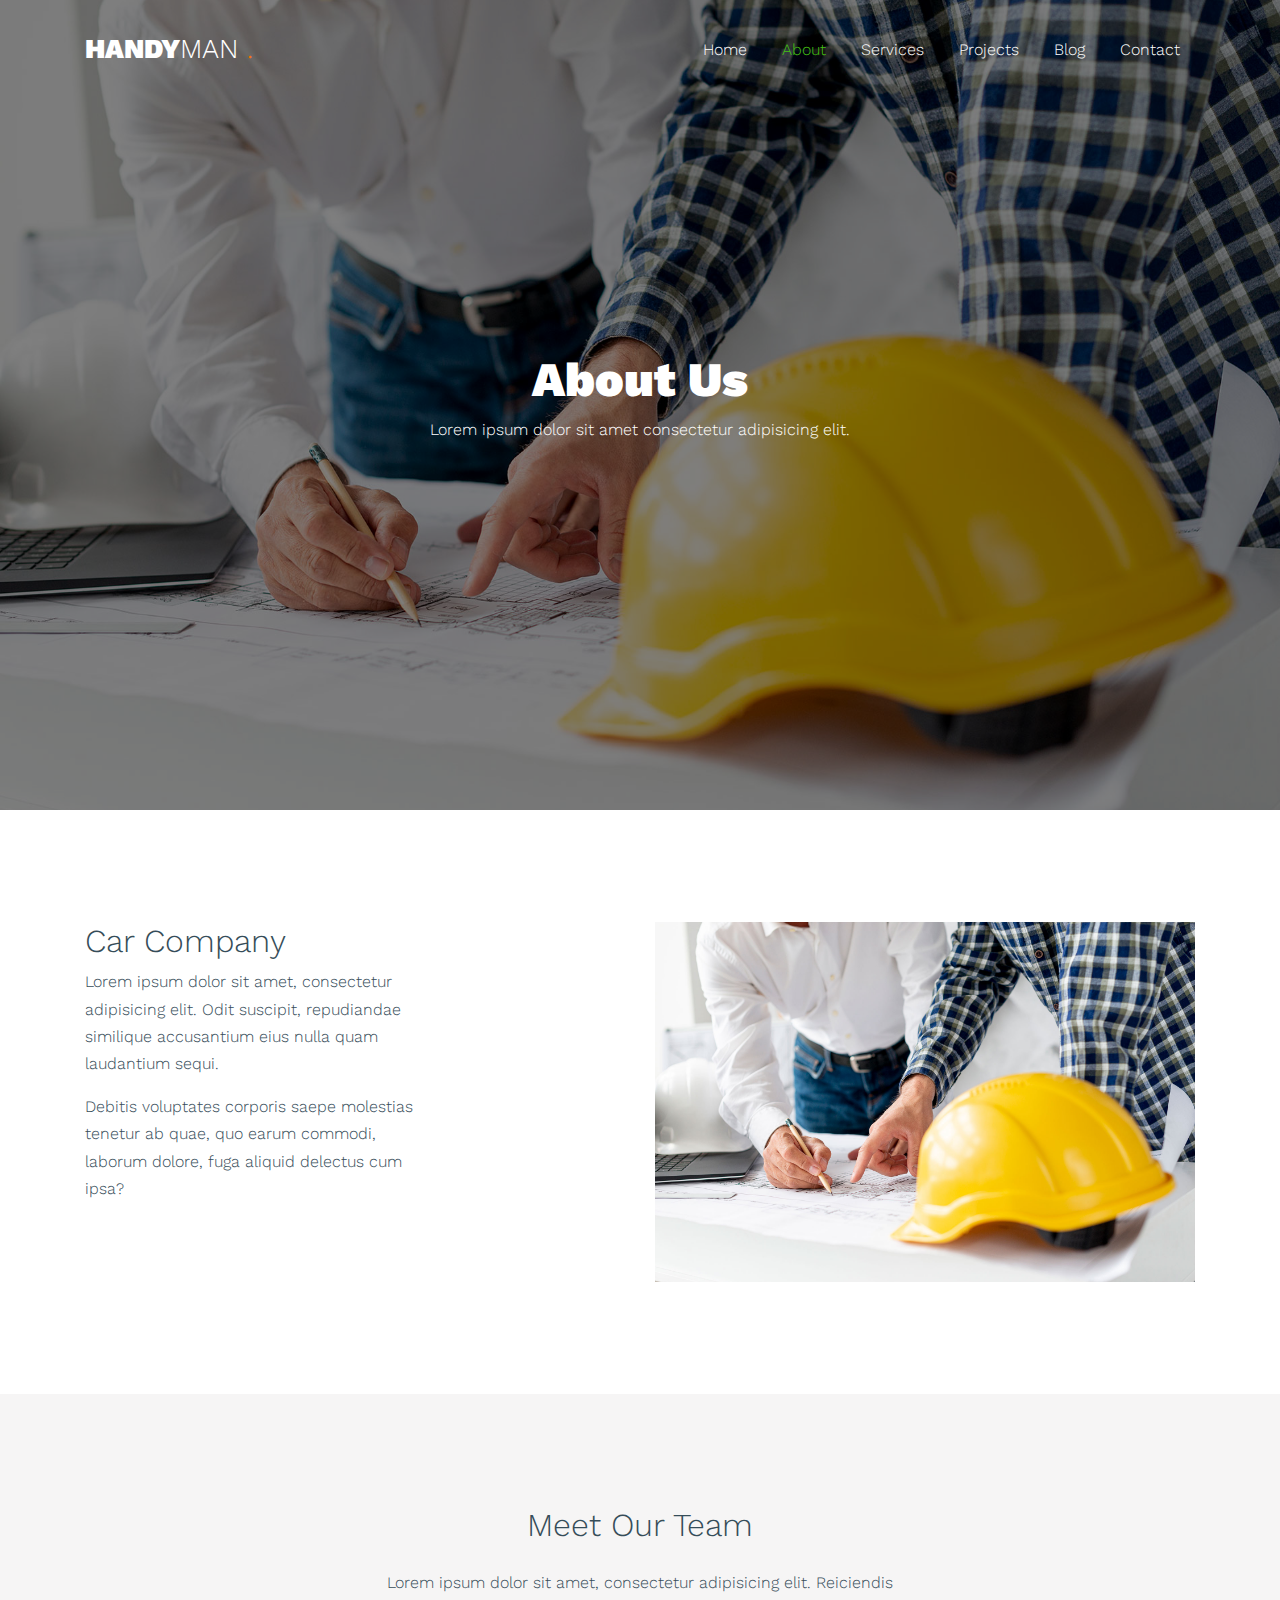
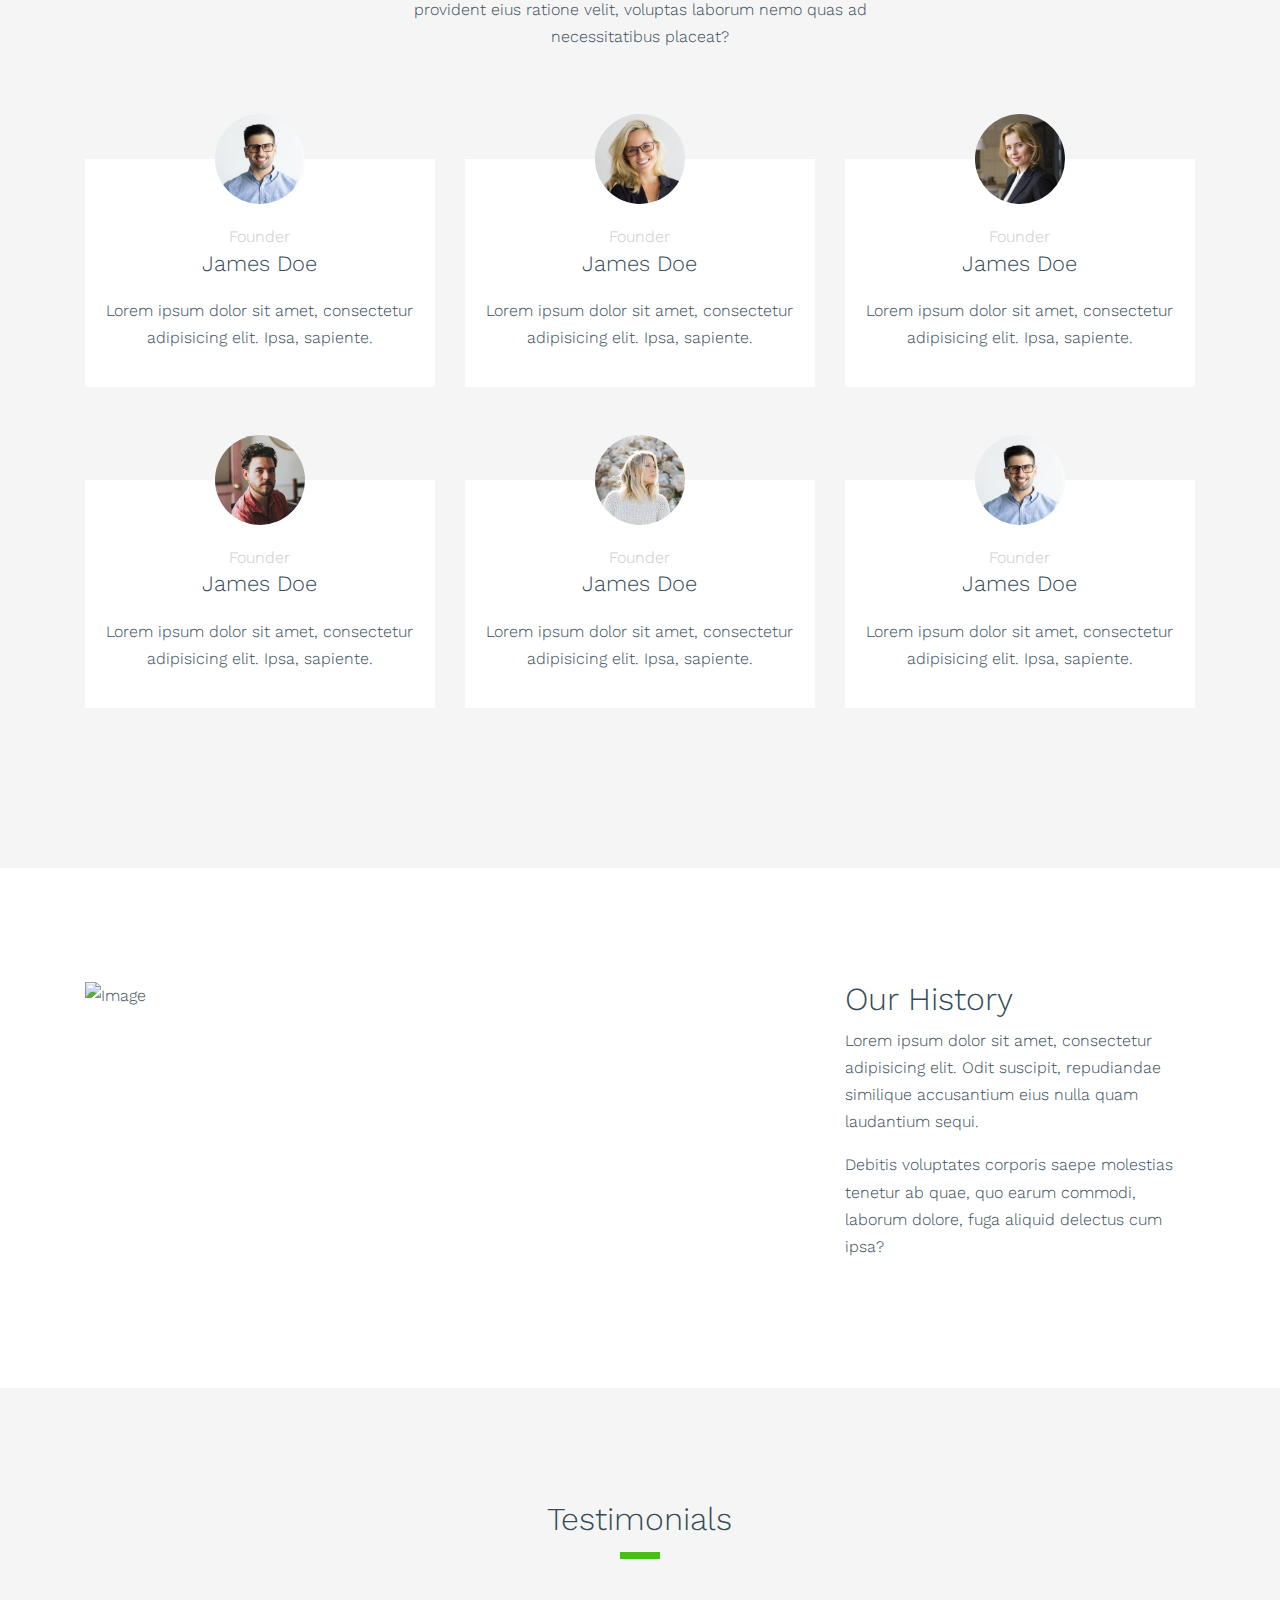
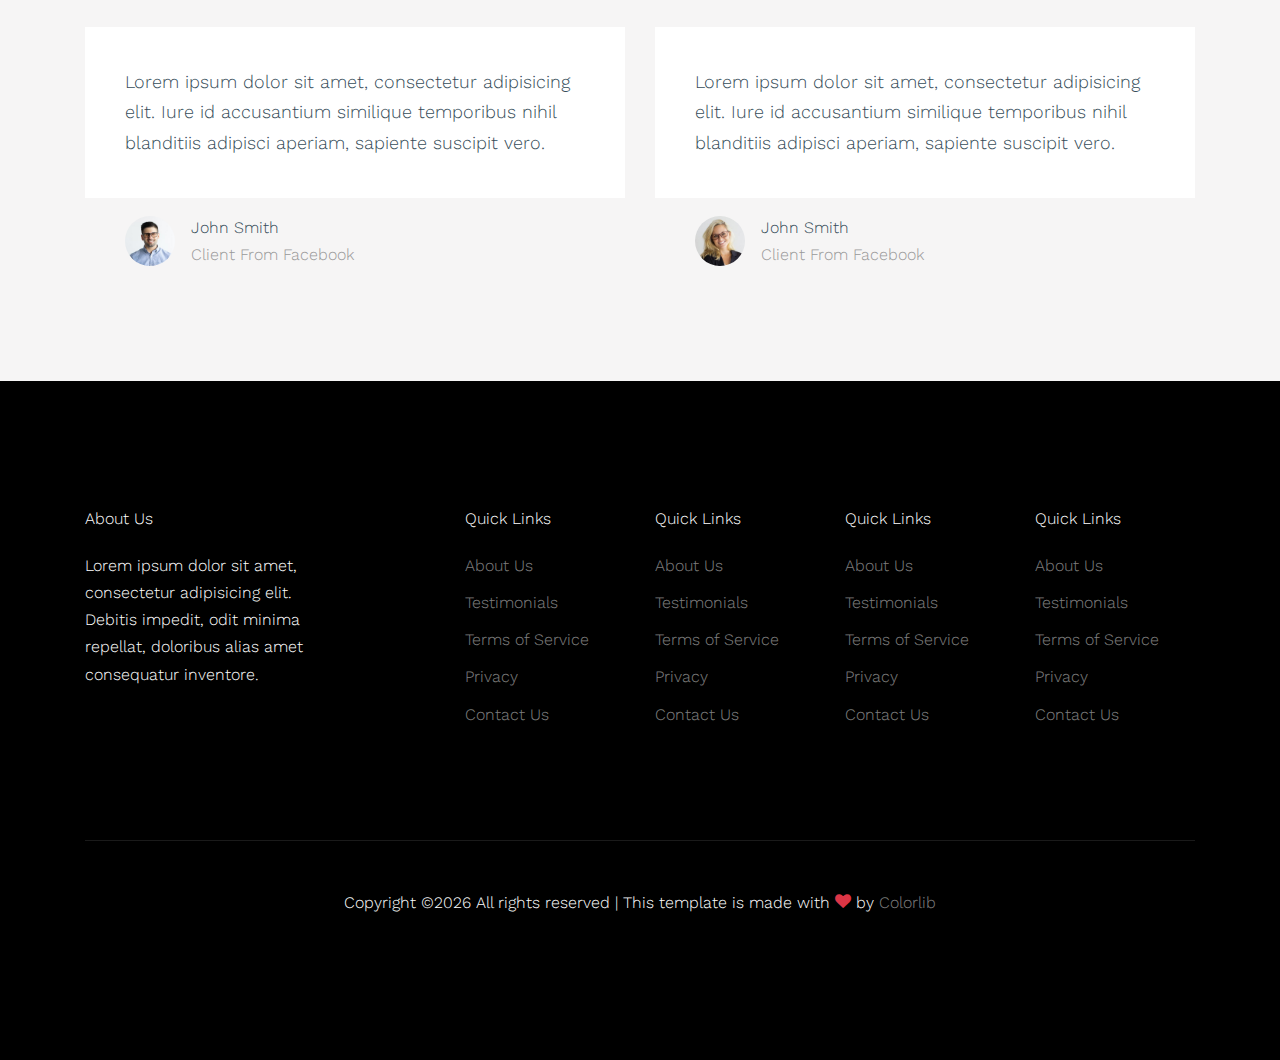
==== about.html @ 59375cd9 "website" ====
<!doctype html>
<html lang="en">

  <head>
    <title>Handyman &mdash; Free Website Template by Colorlib</title>
    <meta charset="utf-8">
    <meta name="viewport" content="width=device-width, initial-scale=1, shrink-to-fit=no">

    <link href="https://fonts.googleapis.com/css?family=Work+Sans:400,500,700&display=swap" rel="stylesheet">

    <link rel="stylesheet" href="fonts/icomoon/style.css">

    <link rel="stylesheet" href="css/bootstrap.min.css">
    <link rel="stylesheet" href="css/bootstrap-datepicker.css">
    <link rel="stylesheet" href="css/jquery.fancybox.min.css">
    <link rel="stylesheet" href="css/owl.carousel.min.css">
    <link rel="stylesheet" href="css/owl.theme.default.min.css">
    <link rel="stylesheet" href="fonts/flaticon/font/flaticon.css">
    <link rel="stylesheet" href="css/aos.css">

    <!-- MAIN CSS -->
    <link rel="stylesheet" href="css/style.css">

  </head>

  <body data-spy="scroll" data-target=".site-navbar-target" data-offset="300">

    
    <div class="site-wrap" id="home-section">

      <div class="site-mobile-menu site-navbar-target">
        <div class="site-mobile-menu-header">
          <div class="site-mobile-menu-close mt-3">
            <span class="icon-close2 js-menu-toggle"></span>
          </div>
        </div>
        <div class="site-mobile-menu-body"></div>
      </div>



      <header class="site-navbar site-navbar-target" role="banner">

        <div class="container">
          <div class="row align-items-center position-relative">

            <div class="col-3 ">
              <div class="site-logo">
                <a href="index.html"><strong>Handy</strong>man <span class="text-primary">.</span> </a>
              </div>
            </div>

            <div class="col-9  text-right">
              

              <span class="d-inline-block d-lg-none"><a href="#" class="text-white site-menu-toggle js-menu-toggle py-5 text-white"><span class="icon-menu h3 text-white"></span></a></span>

              

              <nav class="site-navigation text-right ml-auto d-none d-lg-block" role="navigation">
                <ul class="site-menu main-menu js-clone-nav ml-auto ">
                  <li><a href="index.html" class="nav-link">Home</a></li>
                  <li class="active"><a href="about.html" class="nav-link">About</a></li>
                  <li><a href="services.html" class="nav-link">Services</a></li>
                  <li><a href="projects.html" class="nav-link">Projects</a></li>
                  <li><a href="blog.html" class="nav-link">Blog</a></li>
                  <li><a href="contact.html" class="nav-link">Contact</a></li>

                </ul>
              </nav>
            </div>

            
          </div>
        </div>

      </header>


      <div class="ftco-blocks-cover-1">
      <div class="ftco-cover-1 overlay innerpage" style="background-image: url('images/hero_2.jpg')">
        <div class="container">
          <div class="row align-items-center justify-content-center">
            <div class="col-lg-6 text-center">
              <h1>About Us</h1>
              <p>Lorem ipsum dolor sit amet consectetur adipisicing elit.</p>
            </div>
          </div>
        </div>
      </div>
    </div>

    
    
    <div class="site-section">
      <div class="container">
        <div class="row">
          <div class="col-lg-6 mb-5 mb-lg-0 order-lg-2">
            <img src="images/hero_2.jpg" alt="Image" class="img-fluid">
          </div>
          <div class="col-lg-4 mr-auto">
            <h2>Car Company</h2>
            <p>Lorem ipsum dolor sit amet, consectetur adipisicing elit. Odit suscipit, repudiandae similique accusantium eius nulla quam laudantium sequi.</p>
            <p>Debitis voluptates corporis saepe molestias tenetur ab quae, quo earum commodi, laborum dolore, fuga aliquid delectus cum ipsa?</p>
          </div>
        </div>
      </div>
    </div>

    <div class="site-section bg-light">
      <div class="container">
        <div class="row justify-content-center text-center mb-5 section-2-title">
          <div class="col-md-6">
            <h2 class="mb-4">Meet Our Team</h2>
            <p>Lorem ipsum dolor sit amet, consectetur adipisicing elit. Reiciendis provident eius ratione velit, voluptas laborum nemo quas ad necessitatibus placeat?</p>
          </div>
        </div>
        <div class="row align-items-stretch">

          <div class="col-lg-4 col-md-6 mb-5">
            <div class="post-entry-1 h-100 person-1">
              
                <img src="images/person_1.jpg" alt="Image"
                 class="img-fluid">
            
              <div class="post-entry-1-contents">
                <span class="meta">Founder</span>
                <h2>James Doe</h2>
                <p>Lorem ipsum dolor sit amet, consectetur adipisicing elit. Ipsa, sapiente.</p>
              </div>
            </div>
          </div>
          <div class="col-lg-4 col-md-6 mb-5">
            <div class="post-entry-1 h-100 person-1">
              
                <img src="images/person_2.jpg" alt="Image"
                 class="img-fluid">
            
              <div class="post-entry-1-contents">
                <span class="meta">Founder</span>
                <h2>James Doe</h2>
                <p>Lorem ipsum dolor sit amet, consectetur adipisicing elit. Ipsa, sapiente.</p>
              </div>
            </div>
          </div>

          <div class="col-lg-4 col-md-6 mb-5">
            <div class="post-entry-1 h-100 person-1">
              
                <img src="images/person_3.jpg" alt="Image"
                 class="img-fluid">
            
              <div class="post-entry-1-contents">
                <span class="meta">Founder</span>
                <h2>James Doe</h2>
                <p>Lorem ipsum dolor sit amet, consectetur adipisicing elit. Ipsa, sapiente.</p>
              </div>
            </div>
          </div>

          <div class="col-lg-4 col-md-6 mb-5">
            <div class="post-entry-1 h-100 person-1">
              
                <img src="images/person_4.jpg" alt="Image"
                 class="img-fluid">
            
              <div class="post-entry-1-contents">
                <span class="meta">Founder</span>
                <h2>James Doe</h2>
                <p>Lorem ipsum dolor sit amet, consectetur adipisicing elit. Ipsa, sapiente.</p>
              </div>
            </div>
          </div>

          <div class="col-lg-4 col-md-6 mb-5">
            <div class="post-entry-1 h-100 person-1">
              
                <img src="images/person_5.jpg" alt="Image"
                 class="img-fluid">
            
              <div class="post-entry-1-contents">
                <span class="meta">Founder</span>
                <h2>James Doe</h2>
                <p>Lorem ipsum dolor sit amet, consectetur adipisicing elit. Ipsa, sapiente.</p>
              </div>
            </div>
          </div>

          <div class="col-lg-4 col-md-6 mb-5">
            <div class="post-entry-1 h-100 person-1">
              
                <img src="images/person_1.jpg" alt="Image"
                 class="img-fluid">
            
              <div class="post-entry-1-contents">
                <span class="meta">Founder</span>
                <h2>James Doe</h2>
                <p>Lorem ipsum dolor sit amet, consectetur adipisicing elit. Ipsa, sapiente.</p>
              </div>
            </div>
          </div>


        </div>
      </div>
    </div>

    <div class="site-section">
      <div class="container">
        <div class="row">
          <div class="col-lg-6 mb-5 mb-lg-0">
            <img src="images/hero_1.jpg" alt="Image" class="img-fluid">
          </div>
          <div class="col-lg-4 ml-auto">
            <h2>Our History</h2>
            <p>Lorem ipsum dolor sit amet, consectetur adipisicing elit. Odit suscipit, repudiandae similique accusantium eius nulla quam laudantium sequi.</p>
            <p>Debitis voluptates corporis saepe molestias tenetur ab quae, quo earum commodi, laborum dolore, fuga aliquid delectus cum ipsa?</p>
          </div>
        </div>
      </div>
    </div>

    
    <div class="site-section bg-light">
      <div class="container">
        <div class="row mb-5">
          <div class="col-md-4 mx-auto">
            <h2 class="line-bottom text-center">Testimonials</h2>
          </div>
        </div>
        <div class="row">
          <div class="col-lg-6">
            <div class="testimonial-3">
              <blockquote>Lorem ipsum dolor sit amet, consectetur adipisicing elit. Iure id accusantium similique temporibus nihil blanditiis adipisci aperiam, sapiente suscipit vero.</blockquote>
              <div class="vcard d-flex align-items-center">
                <div class="img-wrap mr-3">
                  <img src="images/person_1.jpg" alt="Image" class="img-fluid">
                </div>
                <div>
                  <span class="d-block">John Smith</span>
                  <span class="position">Client From Facebook</span>
                </div>
              </div>
            </div>
          </div>
          <div class="col-lg-6">
            <div class="testimonial-3">
              <blockquote>Lorem ipsum dolor sit amet, consectetur adipisicing elit. Iure id accusantium similique temporibus nihil blanditiis adipisci aperiam, sapiente suscipit vero.</blockquote>
              <div class="vcard d-flex align-items-center">
                <div class="img-wrap mr-3">
                  <img src="images/person_2.jpg" alt="Image" class="img-fluid">
                </div>
                <div>
                  <span class="d-block">John Smith</span>
                  <span class="position">Client From Facebook</span>
                </div>
              </div>
            </div>
          </div>
        </div>
      </div>
    </div>

    

    <footer class="site-footer">
      <div class="container">
        <div class="row">
          <div class="col-lg-3">
            <h2 class="footer-heading mb-4">About Us</h2>
                <p>Lorem ipsum dolor sit amet, consectetur adipisicing elit. Debitis impedit, odit minima repellat, doloribus alias amet consequatur inventore.</p>
          </div>
          <div class="col-lg-8 ml-auto">
            <div class="row">
              <div class="col-lg-3">
                <h2 class="footer-heading mb-4">Quick Links</h2>
                <ul class="list-unstyled">
                  <li><a href="#">About Us</a></li>
                  <li><a href="#">Testimonials</a></li>
                  <li><a href="#">Terms of Service</a></li>
                  <li><a href="#">Privacy</a></li>
                  <li><a href="#">Contact Us</a></li>
                </ul>
              </div>
              <div class="col-lg-3">
                <h2 class="footer-heading mb-4">Quick Links</h2>
                <ul class="list-unstyled">
                  <li><a href="#">About Us</a></li>
                  <li><a href="#">Testimonials</a></li>
                  <li><a href="#">Terms of Service</a></li>
                  <li><a href="#">Privacy</a></li>
                  <li><a href="#">Contact Us</a></li>
                </ul>
              </div>
              <div class="col-lg-3">
                <h2 class="footer-heading mb-4">Quick Links</h2>
                <ul class="list-unstyled">
                  <li><a href="#">About Us</a></li>
                  <li><a href="#">Testimonials</a></li>
                  <li><a href="#">Terms of Service</a></li>
                  <li><a href="#">Privacy</a></li>
                  <li><a href="#">Contact Us</a></li>
                </ul>
              </div>
              <div class="col-lg-3">
                <h2 class="footer-heading mb-4">Quick Links</h2>
                <ul class="list-unstyled">
                  <li><a href="#">About Us</a></li>
                  <li><a href="#">Testimonials</a></li>
                  <li><a href="#">Terms of Service</a></li>
                  <li><a href="#">Privacy</a></li>
                  <li><a href="#">Contact Us</a></li>
                </ul>
              </div>
            </div>
          </div>
        </div>
        <div class="row pt-5 mt-5 text-center">
          <div class="col-md-12">
            <div class="border-top pt-5">
              <p>
            <!-- Link back to Colorlib can't be removed. Template is licensed under CC BY 3.0. -->
            Copyright &copy;<script>document.write(new Date().getFullYear());</script> All rights reserved | This template is made with <i class="icon-heart text-danger" aria-hidden="true"></i> by <a href="https://colorlib.com" target="_blank" >Colorlib</a>
            <!-- Link back to Colorlib can't be removed. Template is licensed under CC BY 3.0. -->
            </p>
            </div>
          </div>

        </div>
      </div>
    </footer>

    </div>

    <script src="js/jquery-3.3.1.min.js"></script>
    <script src="js/popper.min.js"></script>
    <script src="js/bootstrap.min.js"></script>
    <script src="js/owl.carousel.min.js"></script>
    <script src="js/jquery.sticky.js"></script>
    <script src="js/jquery.waypoints.min.js"></script>
    <script src="js/jquery.animateNumber.min.js"></script>
    <script src="js/jquery.fancybox.min.js"></script>
    <script src="js/jquery.easing.1.3.js"></script>
    <script src="js/bootstrap-datepicker.min.js"></script>
    <script src="js/aos.js"></script>

    <script src="js/main.js"></script>

  </body>

</html>
---- fonts/icomoon/style.css ----
@font-face {
  font-family: 'icomoon';
  src:  url('fonts/icomoon.eot?10si43');
  src:  url('fonts/icomoon.eot?10si43#iefix') format('embedded-opentype'),
    url('fonts/icomoon.ttf?10si43') format('truetype'),
    url('fonts/icomoon.woff?10si43') format('woff'),
    url('fonts/icomoon.svg?10si43#icomoon') format('svg');
  font-weight: normal;
  font-style: normal;
}

[class^="icon-"], [class*=" icon-"] {
  /* use !important to prevent issues with browser extensions that change fonts */
  font-family: 'icomoon' !important;
  speak: none;
  font-style: normal;
  font-weight: normal;
  font-variant: normal;
  text-transform: none;
  line-height: 1;

  /* Better Font Rendering =========== */
  -webkit-font-smoothing: antialiased;
  -moz-osx-font-smoothing: grayscale;
}

.icon-asterisk:before {
  content: "\f069";
}
.icon-plus:before {
  content: "\f067";
}
.icon-question:before {
  content: "\f128";
}
.icon-minus:before {
  content: "\f068";
}
.icon-glass:before {
  content: "\f000";
}
.icon-music:before {
  content: "\f001";
}
.icon-search:before {
  content: "\f002";
}
.icon-envelope-o:before {
  content: "\f003";
}
.icon-heart:before {
  content: "\f004";
}
.icon-star:before {
  content: "\f005";
}
.icon-star-o:before {
  content: "\f006";
}
.icon-user:before {
  content: "\f007";
}
.icon-film:before {
  content: "\f008";
}
.icon-th-large:before {
  content: "\f009";
}
.icon-th:before {
  content: "\f00a";
}
.icon-th-list:before {
  content: "\f00b";
}
.icon-check:before {
  content: "\f00c";
}
.icon-close:before {
  content: "\f00d";
}
.icon-remove:before {
  content: "\f00d";
}
.icon-times:before {
  content: "\f00d";
}
.icon-search-plus:before {
  content: "\f00e";
}
.icon-search-minus:before {
  content: "\f010";
}
.icon-power-off:before {
  content: "\f011";
}
.icon-signal:before {
  content: "\f012";
}
.icon-cog:before {
  content: "\f013";
}
.icon-gear:before {
  content: "\f013";
}
.icon-trash-o:before {
  content: "\f014";
}
.icon-home:before {
  content: "\f015";
}
.icon-file-o:before {
  content: "\f016";
}
.icon-clock-o:before {
  content: "\f017";
}
.icon-road:before {
  content: "\f018";
}
.icon-download:before {
  content: "\f019";
}
.icon-arrow-circle-o-down:before {
  content: "\f01a";
}
.icon-arrow-circle-o-up:before {
  content: "\f01b";
}
.icon-inbox:before {
  content: "\f01c";
}
.icon-play-circle-o:before {
  content: "\f01d";
}
.icon-repeat:before {
  content: "\f01e";
}
.icon-rotate-right:before {
  content: "\f01e";
}
.icon-refresh:before {
  content: "\f021";
}
.icon-list-alt:before {
  content: "\f022";
}
.icon-lock:before {
  content: "\f023";
}
.icon-flag:before {
  content: "\f024";
}
.icon-headphones:before {
  content: "\f025";
}
.icon-volume-off:before {
  content: "\f026";
}
.icon-volume-down:before {
  content: "\f027";
}
.icon-volume-up:before {
  content: "\f028";
}
.icon-qrcode:before {
  content: "\f029";
}
.icon-barcode:before {
  content: "\f02a";
}
.icon-tag:before {
  content: "\f02b";
}
.icon-tags:before {
  content: "\f02c";
}
.icon-book:before {
  content: "\f02d";
}
.icon-bookmark:before {
  content: "\f02e";
}
.icon-print:before {
  content: "\f02f";
}
.icon-camera:before {
  content: "\f030";
}
.icon-font:before {
  content: "\f031";
}
.icon-bold:before {
  content: "\f032";
}
.icon-italic:before {
  content: "\f033";
}
.icon-text-height:before {
  content: "\f034";
}
.icon-text-width:before {
  content: "\f035";
}
.icon-align-left:before {
  content: "\f036";
}
.icon-align-center:before {
  content: "\f037";
}
.icon-align-right:before {
  content: "\f038";
}
.icon-align-justify:before {
  content: "\f039";
}
.icon-list:before {
  content: "\f03a";
}
.icon-dedent:before {
  content: "\f03b";
}
.icon-outdent:before {
  content: "\f03b";
}
.icon-indent:before {
  content: "\f03c";
}
.icon-video-camera:before {
  content: "\f03d";
}
.icon-image:before {
  content: "\f03e";
}
.icon-photo:before {
  content: "\f03e";
}
.icon-picture-o:before {
  content: "\f03e";
}
.icon-pencil:before {
  content: "\f040";
}
.icon-map-marker:before {
  content: "\f041";
}
.icon-adjust:before {
  content: "\f042";
}
.icon-tint:before {
  content: "\f043";
}
.icon-edit:before {
  content: "\f044";
}
.icon-pencil-square-o:before {
  content: "\f044";
}
.icon-share-square-o:before {
  content: "\f045";
}
.icon-check-square-o:before {
  content: "\f046";
}
.icon-arrows:before {
  content: "\f047";
}
.icon-step-backward:before {
  content: "\f048";
}
.icon-fast-backward:before {
  content: "\f049";
}
.icon-backward:before {
  content: "\f04a";
}
.icon-play:before {
  content: "\f04b";
}
.icon-pause:before {
  content: "\f04c";
}
.icon-stop:before {
  content: "\f04d";
}
.icon-forward:before {
  content: "\f04e";
}
.icon-fast-forward:before {
  content: "\f050";
}
.icon-step-forward:before {
  content: "\f051";
}
.icon-eject:before {
  content: "\f052";
}
.icon-chevron-left:before {
  content: "\f053";
}
.icon-chevron-right:before {
  content: "\f054";
}
.icon-plus-circle:before {
  content: "\f055";
}
.icon-minus-circle:before {
  content: "\f056";
}
.icon-times-circle:before {
  content: "\f057";
}
.icon-check-circle:before {
  content: "\f058";
}
.icon-question-circle:before {
  content: "\f059";
}
.icon-info-circle:before {
  content: "\f05a";
}
.icon-crosshairs:before {
  content: "\f05b";
}
.icon-times-circle-o:before {
  content: "\f05c";
}
.icon-check-circle-o:before {
  content: "\f05d";
}
.icon-ban:before {
  content: "\f05e";
}
.icon-arrow-left:before {
  content: "\f060";
}
.icon-arrow-right:before {
  content: "\f061";
}
.icon-arrow-up:before {
  content: "\f062";
}
.icon-arrow-down:before {
  content: "\f063";
}
.icon-mail-forward:before {
  content: "\f064";
}
.icon-share:before {
  content: "\f064";
}
.icon-expand:before {
  content: "\f065";
}
.icon-compress:before {
  content: "\f066";
}
.icon-exclamation-circle:before {
  content: "\f06a";
}
.icon-gift:before {
  content: "\f06b";
}
.icon-leaf:before {
  content: "\f06c";
}
.icon-fire:before {
  content: "\f06d";
}
.icon-eye:before {
  content: "\f06e";
}
.icon-eye-slash:before {
  content: "\f070";
}
.icon-exclamation-triangle:before {
  content: "\f071";
}
.icon-warning:before {
  content: "\f071";
}
.icon-plane:before {
  content: "\f072";
}
.icon-calendar:before {
  content: "\f073";
}
.icon-random:before {
  content: "\f074";
}
.icon-comment:before {
  content: "\f075";
}
.icon-magnet:before {
  content: "\f076";
}
.icon-chevron-up:before {
  content: "\f077";
}
.icon-chevron-down:before {
  content: "\f078";
}
.icon-retweet:before {
  content: "\f079";
}
.icon-shopping-cart:before {
  content: "\f07a";
}
.icon-folder:before {
  content: "\f07b";
}
.icon-folder-open:before {
  content: "\f07c";
}
.icon-arrows-v:before {
  content: "\f07d";
}
.icon-arrows-h:before {
  content: "\f07e";
}
.icon-bar-chart:before {
  content: "\f080";
}
.icon-bar-chart-o:before {
  content: "\f080";
}
.icon-twitter-square:before {
  content: "\f081";
}
.icon-facebook-square:before {
  content: "\f082";
}
.icon-camera-retro:before {
  content: "\f083";
}
.icon-key:before {
  content: "\f084";
}
.icon-cogs:before {
  content: "\f085";
}
.icon-gears:before {
  content: "\f085";
}
.icon-comments:before {
  content: "\f086";
}
.icon-thumbs-o-up:before {
  content: "\f087";
}
.icon-thumbs-o-down:before {
  content: "\f088";
}
.icon-star-half:before {
  content: "\f089";
}
.icon-heart-o:before {
  content: "\f08a";
}
.icon-sign-out:before {
  content: "\f08b";
}
.icon-linkedin-square:before {
  content: "\f08c";
}
.icon-thumb-tack:before {
  content: "\f08d";
}
.icon-external-link:before {
  content: "\f08e";
}
.icon-sign-in:before {
  content: "\f090";
}
.icon-trophy:before {
  content: "\f091";
}
.icon-github-square:before {
  content: "\f092";
}
.icon-upload:before {
  content: "\f093";
}
.icon-lemon-o:before {
  content: "\f094";
}
.icon-phone:before {
  content: "\f095";
}
.icon-square-o:before {
  content: "\f096";
}
.icon-bookmark-o:before {
  content: "\f097";
}
.icon-phone-square:before {
  content: "\f098";
}
.icon-twitter:before {
  content: "\f099";
}
.icon-facebook:before {
  content: "\f09a";
}
.icon-facebook-f:before {
  content: "\f09a";
}
.icon-github:before {
  content: "\f09b";
}
.icon-unlock:before {
  content: "\f09c";
}
.icon-credit-card:before {
  content: "\f09d";
}
.icon-feed:before {
  content: "\f09e";
}
.icon-rss:before {
  content: "\f09e";
}
.icon-hdd-o:before {
  content: "\f0a0";
}
.icon-bullhorn:before {
  content: "\f0a1";
}
.icon-bell-o:before {
  content: "\f0a2";
}
.icon-certificate:before {
  content: "\f0a3";
}
.icon-hand-o-right:before {
  content: "\f0a4";
}
.icon-hand-o-left:before {
  content: "\f0a5";
}
.icon-hand-o-up:before {
  content: "\f0a6";
}
.icon-hand-o-down:before {
  content: "\f0a7";
}
.icon-arrow-circle-left:before {
  content: "\f0a8";
}
.icon-arrow-circle-right:before {
  content: "\f0a9";
}
.icon-arrow-circle-up:before {
  content: "\f0aa";
}
.icon-arrow-circle-down:before {
  content: "\f0ab";
}
.icon-globe:before {
  content: "\f0ac";
}
.icon-wrench:before {
  content: "\f0ad";
}
.icon-tasks:before {
  content: "\f0ae";
}
.icon-filter:before {
  content: "\f0b0";
}
.icon-briefcase:before {
  content: "\f0b1";
}
.icon-arrows-alt:before {
  content: "\f0b2";
}
.icon-group:before {
  content: "\f0c0";
}
.icon-users:before {
  content: "\f0c0";
}
.icon-chain:before {
  content: "\f0c1";
}
.icon-link:before {
  content: "\f0c1";
}
.icon-cloud:before {
  content: "\f0c2";
}
.icon-flask:before {
  content: "\f0c3";
}
.icon-cut:before {
  content: "\f0c4";
}
.icon-scissors:before {
  content: "\f0c4";
}
.icon-copy:before {
  content: "\f0c5";
}
.icon-files-o:before {
  content: "\f0c5";
}
.icon-paperclip:before {
  content: "\f0c6";
}
.icon-floppy-o:before {
  content: "\f0c7";
}
.icon-save:before {
  content: "\f0c7";
}
.icon-square:before {
  content: "\f0c8";
}
.icon-bars:before {
  content: "\f0c9";
}
.icon-navicon:before {
  content: "\f0c9";
}
.icon-reorder:before {
  content: "\f0c9";
}
.icon-list-ul:before {
  content: "\f0ca";
}
.icon-list-ol:before {
  content: "\f0cb";
}
.icon-strikethrough:before {
  content: "\f0cc";
}
.icon-underline:before {
  content: "\f0cd";
}
.icon-table:before {
  content: "\f0ce";
}
.icon-magic:before {
  content: "\f0d0";
}
.icon-truck:before {
  content: "\f0d1";
}
.icon-pinterest:before {
  content: "\f0d2";
}
.icon-pinterest-square:before {
  content: "\f0d3";
}
.icon-google-plus-square:before {
  content: "\f0d4";
}
.icon-google-plus:before {
  content: "\f0d5";
}
.icon-money:before {
  content: "\f0d6";
}
.icon-caret-down:before {
  content: "\f0d7";
}
.icon-caret-up:before {
  content: "\f0d8";
}
.icon-caret-left:before {
  content: "\f0d9";
}
.icon-caret-right:before {
  content: "\f0da";
}
.icon-columns:before {
  content: "\f0db";
}
.icon-sort:before {
  content: "\f0dc";
}
.icon-unsorted:before {
  content: "\f0dc";
}
.icon-sort-desc:before {
  content: "\f0dd";
}
.icon-sort-down:before {
  content: "\f0dd";
}
.icon-sort-asc:before {
  content: "\f0de";
}
.icon-sort-up:before {
  content: "\f0de";
}
.icon-envelope:before {
  content: "\f0e0";
}
.icon-linkedin:before {
  content: "\f0e1";
}
.icon-rotate-left:before {
  content: "\f0e2";
}
.icon-undo:before {
  content: "\f0e2";
}
.icon-gavel:before {
  content: "\f0e3";
}
.icon-legal:before {
  content: "\f0e3";
}
.icon-dashboard:before {
  content: "\f0e4";
}
.icon-tachometer:before {
  content: "\f0e4";
}
.icon-comment-o:before {
  content: "\f0e5";
}
.icon-comments-o:before {
  content: "\f0e6";
}
.icon-bolt:before {
  content: "\f0e7";
}
.icon-flash:before {
  content: "\f0e7";
}
.icon-sitemap:before {
  content: "\f0e8";
}
.icon-umbrella:before {
  content: "\f0e9";
}
.icon-clipboard:before {
  content: "\f0ea";
}
.icon-paste:before {
  content: "\f0ea";
}
.icon-lightbulb-o:before {
  content: "\f0eb";
}
.icon-exchange:before {
  content: "\f0ec";
}
.icon-cloud-download:before {
  content: "\f0ed";
}
.icon-cloud-upload:before {
  content: "\f0ee";
}
.icon-user-md:before {
  content: "\f0f0";
}
.icon-stethoscope:before {
  content: "\f0f1";
}
.icon-suitcase:before {
  content: "\f0f2";
}
.icon-bell:before {
  content: "\f0f3";
}
.icon-coffee:before {
  content: "\f0f4";
}
.icon-cutlery:before {
  content: "\f0f5";
}
.icon-file-text-o:before {
  content: "\f0f6";
}
.icon-building-o:before {
  content: "\f0f7";
}
.icon-hospital-o:before {
  content: "\f0f8";
}
.icon-ambulance:before {
  content: "\f0f9";
}
.icon-medkit:before {
  content: "\f0fa";
}
.icon-fighter-jet:before {
  content: "\f0fb";
}
.icon-beer:before {
  content: "\f0fc";
}
.icon-h-square:before {
  content: "\f0fd";
}
.icon-plus-square:before {
  content: "\f0fe";
}
.icon-angle-double-left:before {
  content: "\f100";
}
.icon-angle-double-right:before {
  content: "\f101";
}
.icon-angle-double-up:before {
  content: "\f102";
}
.icon-angle-double-down:before {
  content: "\f103";
}
.icon-angle-left:before {
  content: "\f104";
}
.icon-angle-right:before {
  content: "\f105";
}
.icon-angle-up:before {
  content: "\f106";
}
.icon-angle-down:before {
  content: "\f107";
}
.icon-desktop:before {
  content: "\f108";
}
.icon-laptop:before {
  content: "\f109";
}
.icon-tablet:before {
  content: "\f10a";
}
.icon-mobile:before {
  content: "\f10b";
}
.icon-mobile-phone:before {
  content: "\f10b";
}
.icon-circle-o:before {
  content: "\f10c";
}
.icon-quote-left:before {
  content: "\f10d";
}
.icon-quote-right:before {
  content: "\f10e";
}
.icon-spinner:before {
  content: "\f110";
}
.icon-circle:before {
  content: "\f111";
}
.icon-mail-reply:before {
  content: "\f112";
}
.icon-reply:before {
  content: "\f112";
}
.icon-github-alt:before {
  content: "\f113";
}
.icon-folder-o:before {
  content: "\f114";
}
.icon-folder-open-o:before {
  content: "\f115";
}
.icon-smile-o:before {
  content: "\f118";
}
.icon-frown-o:before {
  content: "\f119";
}
.icon-meh-o:before {
  content: "\f11a";
}
.icon-gamepad:before {
  content: "\f11b";
}
.icon-keyboard-o:before {
  content: "\f11c";
}
.icon-flag-o:before {
  content: "\f11d";
}
.icon-flag-checkered:before {
  content: "\f11e";
}
.icon-terminal:before {
  content: "\f120";
}
.icon-code:before {
  content: "\f121";
}
.icon-mail-reply-all:before {
  content: "\f122";
}
.icon-reply-all:before {
  content: "\f122";
}
.icon-star-half-empty:before {
  content: "\f123";
}
.icon-star-half-full:before {
  content: "\f123";
}
.icon-star-half-o:before {
  content: "\f123";
}
.icon-location-arrow:before {
  content: "\f124";
}
.icon-crop:before {
  content: "\f125";
}
.icon-code-fork:before {
  content: "\f126";
}
.icon-chain-broken:before {
  content: "\f127";
}
.icon-unlink:before {
  content: "\f127";
}
.icon-info:before {
  content: "\f129";
}
.icon-exclamation:before {
  content: "\f12a";
}
.icon-superscript:before {
  content: "\f12b";
}
.icon-subscript:before {
  content: "\f12c";
}
.icon-eraser:before {
  content: "\f12d";
}
.icon-puzzle-piece:before {
  content: "\f12e";
}
.icon-microphone:before {
  content: "\f130";
}
.icon-microphone-slash:before {
  content: "\f131";
}
.icon-shield:before {
  content: "\f132";
}
.icon-calendar-o:before {
  content: "\f133";
}
.icon-fire-extinguisher:before {
  content: "\f134";
}
.icon-rocket:before {
  content: "\f135";
}
.icon-maxcdn:before {
  content: "\f136";
}
.icon-chevron-circle-left:before {
  content: "\f137";
}
.icon-chevron-circle-right:before {
  content: "\f138";
}
.icon-chevron-circle-up:before {
  content: "\f139";
}
.icon-chevron-circle-down:before {
  content: "\f13a";
}
.icon-html5:before {
  content: "\f13b";
}
.icon-css3:before {
  content: "\f13c";
}
.icon-anchor:before {
  content: "\f13d";
}
.icon-unlock-alt:before {
  content: "\f13e";
}
.icon-bullseye:before {
  content: "\f140";
}
.icon-ellipsis-h:before {
  content: "\f141";
}
.icon-ellipsis-v:before {
  content: "\f142";
}
.icon-rss-square:before {
  content: "\f143";
}
.icon-play-circle:before {
  content: "\f144";
}
.icon-ticket:before {
  content: "\f145";
}
.icon-minus-square:before {
  content: "\f146";
}
.icon-minus-square-o:before {
  content: "\f147";
}
.icon-level-up:before {
  content: "\f148";
}
.icon-level-down:before {
  content: "\f149";
}
.icon-check-square:before {
  content: "\f14a";
}
.icon-pencil-square:before {
  content: "\f14b";
}
.icon-external-link-square:before {
  content: "\f14c";
}
.icon-share-square:before {
  content: "\f14d";
}
.icon-compass:before {
  content: "\f14e";
}
.icon-caret-square-o-down:before {
  content: "\f150";
}
.icon-toggle-down:before {
  content: "\f150";
}
.icon-caret-square-o-up:before {
  content: "\f151";
}
.icon-toggle-up:before {
  content: "\f151";
}
.icon-caret-square-o-right:before {
  content: "\f152";
}
.icon-toggle-right:before {
  content: "\f152";
}
.icon-eur:before {
  content: "\f153";
}
.icon-euro:before {
  content: "\f153";
}
.icon-gbp:before {
  content: "\f154";
}
.icon-dollar:before {
  content: "\f155";
}
.icon-usd:before {
  content: "\f155";
}
.icon-inr:before {
  content: "\f156";
}
.icon-rupee:before {
  content: "\f156";
}
.icon-cny:before {
  content: "\f157";
}
.icon-jpy:before {
  content: "\f157";
}
.icon-rmb:before {
  content: "\f157";
}
.icon-yen:before {
  content: "\f157";
}
.icon-rouble:before {
  content: "\f158";
}
.icon-rub:before {
  content: "\f158";
}
.icon-ruble:before {
  content: "\f158";
}
.icon-krw:before {
  content: "\f159";
}
.icon-won:before {
  content: "\f159";
}
.icon-bitcoin:before {
  content: "\f15a";
}
.icon-btc:before {
  content: "\f15a";
}
.icon-file:before {
  content: "\f15b";
}
.icon-file-text:before {
  content: "\f15c";
}
.icon-sort-alpha-asc:before {
  content: "\f15d";
}
.icon-sort-alpha-desc:before {
  content: "\f15e";
}
.icon-sort-amount-asc:before {
  content: "\f160";
}
.icon-sort-amount-desc:before {
  content: "\f161";
}
.icon-sort-numeric-asc:before {
  content: "\f162";
}
.icon-sort-numeric-desc:before {
  content: "\f163";
}
.icon-thumbs-up:before {
  content: "\f164";
}
.icon-thumbs-down:before {
  content: "\f165";
}
.icon-youtube-square:before {
  content: "\f166";
}
.icon-youtube:before {
  content: "\f167";
}
.icon-xing:before {
  content: "\f168";
}
.icon-xing-square:before {
  content: "\f169";
}
.icon-youtube-play:before {
  content: "\f16a";
}
.icon-dropbox:before {
  content: "\f16b";
}
.icon-stack-overflow:before {
  content: "\f16c";
}
.icon-instagram:before {
  content: "\f16d";
}
.icon-flickr:before {
  content: "\f16e";
}
.icon-adn:before {
  content: "\f170";
}
.icon-bitbucket:before {
  content: "\f171";
}
.icon-bitbucket-square:before {
  content: "\f172";
}
.icon-tumblr:before {
  content: "\f173";
}
.icon-tumblr-square:before {
  content: "\f174";
}
.icon-long-arrow-down:before {
  content: "\f175";
}
.icon-long-arrow-up:before {
  content: "\f176";
}
.icon-long-arrow-left:before {
  content: "\f177";
}
.icon-long-arrow-right:before {
  content: "\f178";
}
.icon-apple:before {
  content: "\f179";
}
.icon-windows:before {
  content: "\f17a";
}
.icon-android:before {
  content: "\f17b";
}
.icon-linux:before {
  content: "\f17c";
}
.icon-dribbble:before {
  content: "\f17d";
}
.icon-skype:before {
  content: "\f17e";
}
.icon-foursquare:before {
  content: "\f180";
}
.icon-trello:before {
  content: "\f181";
}
.icon-female:before {
  content: "\f182";
}
.icon-male:before {
  content: "\f183";
}
.icon-gittip:before {
  content: "\f184";
}
.icon-gratipay:before {
  content: "\f184";
}
.icon-sun-o:before {
  content: "\f185";
}
.icon-moon-o:before {
  content: "\f186";
}
.icon-archive:before {
  content: "\f187";
}
.icon-bug:before {
  content: "\f188";
}
.icon-vk:before {
  content: "\f189";
}
.icon-weibo:before {
  content: "\f18a";
}
.icon-renren:before {
  content: "\f18b";
}
.icon-pagelines:before {
  content: "\f18c";
}
.icon-stack-exchange:before {
  content: "\f18d";
}
.icon-arrow-circle-o-right:before {
  content: "\f18e";
}
.icon-arrow-circle-o-left:before {
  content: "\f190";
}
.icon-caret-square-o-left:before {
  content: "\f191";
}
.icon-toggle-left:before {
  content: "\f191";
}
.icon-dot-circle-o:before {
  content: "\f192";
}
.icon-wheelchair:before {
  content: "\f193";
}
.icon-vimeo-square:before {
  content: "\f194";
}
.icon-try:before {
  content: "\f195";
}
.icon-turkish-lira:before {
  content: "\f195";
}
.icon-plus-square-o:before {
  content: "\f196";
}
.icon-space-shuttle:before {
  content: "\f197";
}
.icon-slack:before {
  content: "\f198";
}
.icon-envelope-square:before {
  content: "\f199";
}
.icon-wordpress:before {
  content: "\f19a";
}
.icon-openid:before {
  content: "\f19b";
}
.icon-bank:before {
  content: "\f19c";
}
.icon-institution:before {
  content: "\f19c";
}
.icon-university:before {
  content: "\f19c";
}
.icon-graduation-cap:before {
  content: "\f19d";
}
.icon-mortar-board:before {
  content: "\f19d";
}
.icon-yahoo:before {
  content: "\f19e";
}
.icon-google:before {
  content: "\f1a0";
}
.icon-reddit:before {
  content: "\f1a1";
}
.icon-reddit-square:before {
  content: "\f1a2";
}
.icon-stumbleupon-circle:before {
  content: "\f1a3";
}
.icon-stumbleupon:before {
  content: "\f1a4";
}
.icon-delicious:before {
  content: "\f1a5";
}
.icon-digg:before {
  content: "\f1a6";
}
.icon-pied-piper-pp:before {
  content: "\f1a7";
}
.icon-pied-piper-alt:before {
  content: "\f1a8";
}
.icon-drupal:before {
  content: "\f1a9";
}
.icon-joomla:before {
  content: "\f1aa";
}
.icon-language:before {
  content: "\f1ab";
}
.icon-fax:before {
  content: "\f1ac";
}
.icon-building:before {
  content: "\f1ad";
}
.icon-child:before {
  content: "\f1ae";
}
.icon-paw:before {
  content: "\f1b0";
}
.icon-spoon:before {
  content: "\f1b1";
}
.icon-cube:before {
  content: "\f1b2";
}
.icon-cubes:before {
  content: "\f1b3";
}
.icon-behance:before {
  content: "\f1b4";
}
.icon-behance-square:before {
  content: "\f1b5";
}
.icon-steam:before {
  content: "\f1b6";
}
.icon-steam-square:before {
  content: "\f1b7";
}
.icon-recycle:before {
  content: "\f1b8";
}
.icon-automobile:before {
  content: "\f1b9";
}
.icon-car:before {
  content: "\f1b9";
}
.icon-cab:before {
  content: "\f1ba";
}
.icon-taxi:before {
  content: "\f1ba";
}
.icon-tree:before {
  content: "\f1bb";
}
.icon-spotify:before {
  content: "\f1bc";
}
.icon-deviantart:before {
  content: "\f1bd";
}
.icon-soundcloud:before {
  content: "\f1be";
}
.icon-database:before {
  content: "\f1c0";
}
.icon-file-pdf-o:before {
  content: "\f1c1";
}
.icon-file-word-o:before {
  content: "\f1c2";
}
.icon-file-excel-o:before {
  content: "\f1c3";
}
.icon-file-powerpoint-o:before {
  content: "\f1c4";
}
.icon-file-image-o:before {
  content: "\f1c5";
}
.icon-file-photo-o:before {
  content: "\f1c5";
}
.icon-file-picture-o:before {
  content: "\f1c5";
}
.icon-file-archive-o:before {
  content: "\f1c6";
}
.icon-file-zip-o:before {
  content: "\f1c6";
}
.icon-file-audio-o:before {
  content: "\f1c7";
}
.icon-file-sound-o:before {
  content: "\f1c7";
}
.icon-file-movie-o:before {
  content: "\f1c8";
}
.icon-file-video-o:before {
  content: "\f1c8";
}
.icon-file-code-o:before {
  content: "\f1c9";
}
.icon-vine:before {
  content: "\f1ca";
}
.icon-codepen:before {
  content: "\f1cb";
}
.icon-jsfiddle:before {
  content: "\f1cc";
}
.icon-life-bouy:before {
  content: "\f1cd";
}
.icon-life-buoy:before {
  content: "\f1cd";
}
.icon-life-ring:before {
  content: "\f1cd";
}
.icon-life-saver:before {
  content: "\f1cd";
}
.icon-support:before {
  content: "\f1cd";
}
.icon-circle-o-notch:before {
  content: "\f1ce";
}
.icon-ra:before {
  content: "\f1d0";
}
.icon-rebel:before {
  content: "\f1d0";
}
.icon-resistance:before {
  content: "\f1d0";
}
.icon-empire:before {
  content: "\f1d1";
}
.icon-ge:before {
  content: "\f1d1";
}
.icon-git-square:before {
  content: "\f1d2";
}
.icon-git:before {
  content: "\f1d3";
}
.icon-hacker-news:before {
  content: "\f1d4";
}
.icon-y-combinator-square:before {
  content: "\f1d4";
}
.icon-yc-square:before {
  content: "\f1d4";
}
.icon-tencent-weibo:before {
  content: "\f1d5";
}
.icon-qq:before {
  content: "\f1d6";
}
.icon-wechat:before {
  content: "\f1d7";
}
.icon-weixin:before {
  content: "\f1d7";
}
.icon-paper-plane:before {
  content: "\f1d8";
}
.icon-send:before {
  content: "\f1d8";
}
.icon-paper-plane-o:before {
  content: "\f1d9";
}
.icon-send-o:before {
  content: "\f1d9";
}
.icon-history:before {
  content: "\f1da";
}
.icon-circle-thin:before {
  content: "\f1db";
}
.icon-header:before {
  content: "\f1dc";
}
.icon-paragraph:before {
  content: "\f1dd";
}
.icon-sliders:before {
  content: "\f1de";
}
.icon-share-alt:before {
  content: "\f1e0";
}
.icon-share-alt-square:before {
  content: "\f1e1";
}
.icon-bomb:before {
  content: "\f1e2";
}
.icon-futbol-o:before {
  content: "\f1e3";
}
.icon-soccer-ball-o:before {
  content: "\f1e3";
}
.icon-tty:before {
  content: "\f1e4";
}
.icon-binoculars:before {
  content: "\f1e5";
}
.icon-plug:before {
  content: "\f1e6";
}
.icon-slideshare:before {
  content: "\f1e7";
}
.icon-twitch:before {
  content: "\f1e8";
}
.icon-yelp:before {
  content: "\f1e9";
}
.icon-newspaper-o:before {
  content: "\f1ea";
}
.icon-wifi:before {
  content: "\f1eb";
}
.icon-calculator:before {
  content: "\f1ec";
}
.icon-paypal:before {
  content: "\f1ed";
}
.icon-google-wallet:before {
  content: "\f1ee";
}
.icon-cc-visa:before {
  content: "\f1f0";
}
.icon-cc-mastercard:before {
  content: "\f1f1";
}
.icon-cc-discover:before {
  content: "\f1f2";
}
.icon-cc-amex:before {
  content: "\f1f3";
}
.icon-cc-paypal:before {
  content: "\f1f4";
}
.icon-cc-stripe:before {
  content: "\f1f5";
}
.icon-bell-slash:before {
  content: "\f1f6";
}
.icon-bell-slash-o:before {
  content: "\f1f7";
}
.icon-trash:before {
  content: "\f1f8";
}
.icon-copyright:before {
  content: "\f1f9";
}
.icon-at:before {
  content: "\f1fa";
}
.icon-eyedropper:before {
  content: "\f1fb";
}
.icon-paint-brush:before {
  content: "\f1fc";
}
.icon-birthday-cake:before {
  content: "\f1fd";
}
.icon-area-chart:before {
  content: "\f1fe";
}
.icon-pie-chart:before {
  content: "\f200";
}
.icon-line-chart:before {
  content: "\f201";
}
.icon-lastfm:before {
  content: "\f202";
}
.icon-lastfm-square:before {
  content: "\f203";
}
.icon-toggle-off:before {
  content: "\f204";
}
.icon-toggle-on:before {
  content: "\f205";
}
.icon-bicycle:before {
  content: "\f206";
}
.icon-bus:before {
  content: "\f207";
}
.icon-ioxhost:before {
  content: "\f208";
}
.icon-angellist:before {
  content: "\f209";
}
.icon-cc:before {
  content: "\f20a";
}
.icon-ils:before {
  content: "\f20b";
}
.icon-shekel:before {
  content: "\f20b";
}
.icon-sheqel:before {
  content: "\f20b";
}
.icon-meanpath:before {
  content: "\f20c";
}
.icon-buysellads:before {
  content: "\f20d";
}
.icon-connectdevelop:before {
  content: "\f20e";
}
.icon-dashcube:before {
  content: "\f210";
}
.icon-forumbee:before {
  content: "\f211";
}
.icon-leanpub:before {
  content: "\f212";
}
.icon-sellsy:before {
  content: "\f213";
}
.icon-shirtsinbulk:before {
  content: "\f214";
}
.icon-simplybuilt:before {
  content: "\f215";
}
.icon-skyatlas:before {
  content: "\f216";
}
.icon-cart-plus:before {
  content: "\f217";
}
.icon-cart-arrow-down:before {
  content: "\f218";
}
.icon-diamond:before {
  content: "\f219";
}
.icon-ship:before {
  content: "\f21a";
}
.icon-user-secret:before {
  content: "\f21b";
}
.icon-motorcycle:before {
  content: "\f21c";
}
.icon-street-view:before {
  content: "\f21d";
}
.icon-heartbeat:before {
  content: "\f21e";
}
.icon-venus:before {
  content: "\f221";
}
.icon-mars:before {
  content: "\f222";
}
.icon-mercury:before {
  content: "\f223";
}
.icon-intersex:before {
  content: "\f224";
}
.icon-transgender:before {
  content: "\f224";
}
.icon-transgender-alt:before {
  content: "\f225";
}
.icon-venus-double:before {
  content: "\f226";
}
.icon-mars-double:before {
  content: "\f227";
}
.icon-venus-mars:before {
  content: "\f228";
}
.icon-mars-stroke:before {
  content: "\f229";
}
.icon-mars-stroke-v:before {
  content: "\f22a";
}
.icon-mars-stroke-h:before {
  content: "\f22b";
}
.icon-neuter:before {
  content: "\f22c";
}
.icon-genderless:before {
  content: "\f22d";
}
.icon-facebook-official:before {
  content: "\f230";
}
.icon-pinterest-p:before {
  content: "\f231";
}
.icon-whatsapp:before {
  content: "\f232";
}
.icon-server:before {
  content: "\f233";
}
.icon-user-plus:before {
  content: "\f234";
}
.icon-user-times:before {
  content: "\f235";
}
.icon-bed:before {
  content: "\f236";
}
.icon-hotel:before {
  content: "\f236";
}
.icon-viacoin:before {
  content: "\f237";
}
.icon-train:before {
  content: "\f238";
}
.icon-subway:before {
  content: "\f239";
}
.icon-medium:before {
  content: "\f23a";
}
.icon-y-combinator:before {
  content: "\f23b";
}
.icon-yc:before {
  content: "\f23b";
}
.icon-optin-monster:before {
  content: "\f23c";
}
.icon-opencart:before {
  content: "\f23d";
}
.icon-expeditedssl:before {
  content: "\f23e";
}
.icon-battery:before {
  content: "\f240";
}
.icon-battery-4:before {
  content: "\f240";
}
.icon-battery-full:before {
  content: "\f240";
}
.icon-battery-3:before {
  content: "\f241";
}
.icon-battery-three-quarters:before {
  content: "\f241";
}
.icon-battery-2:before {
  content: "\f242";
}
.icon-battery-half:before {
  content: "\f242";
}
.icon-battery-1:before {
  content: "\f243";
}
.icon-battery-quarter:before {
  content: "\f243";
}
.icon-battery-0:before {
  content: "\f244";
}
.icon-battery-empty:before {
  content: "\f244";
}
.icon-mouse-pointer:before {
  content: "\f245";
}
.icon-i-cursor:before {
  content: "\f246";
}
.icon-object-group:before {
  content: "\f247";
}
.icon-object-ungroup:before {
  content: "\f248";
}
.icon-sticky-note:before {
  content: "\f249";
}
.icon-sticky-note-o:before {
  content: "\f24a";
}
.icon-cc-jcb:before {
  content: "\f24b";
}
.icon-cc-diners-club:before {
  content: "\f24c";
}
.icon-clone:before {
  content: "\f24d";
}
.icon-balance-scale:before {
  content: "\f24e";
}
.icon-hourglass-o:before {
  content: "\f250";
}
.icon-hourglass-1:before {
  content: "\f251";
}
.icon-hourglass-start:before {
  content: "\f251";
}
.icon-hourglass-2:before {
  content: "\f252";
}
.icon-hourglass-half:before {
  content: "\f252";
}
.icon-hourglass-3:before {
  content: "\f253";
}
.icon-hourglass-end:before {
  content: "\f253";
}
.icon-hourglass:before {
  content: "\f254";
}
.icon-hand-grab-o:before {
  content: "\f255";
}
.icon-hand-rock-o:before {
  content: "\f255";
}
.icon-hand-paper-o:before {
  content: "\f256";
}
.icon-hand-stop-o:before {
  content: "\f256";
}
.icon-hand-scissors-o:before {
  content: "\f257";
}
.icon-hand-lizard-o:before {
  content: "\f258";
}
.icon-hand-spock-o:before {
  content: "\f259";
}
.icon-hand-pointer-o:before {
  content: "\f25a";
}
.icon-hand-peace-o:before {
  content: "\f25b";
}
.icon-trademark:before {
  content: "\f25c";
}
.icon-registered:before {
  content: "\f25d";
}
.icon-creative-commons:before {
  content: "\f25e";
}
.icon-gg:before {
  content: "\f260";
}
.icon-gg-circle:before {
  content: "\f261";
}
.icon-tripadvisor:before {
  content: "\f262";
}
.icon-odnoklassniki:before {
  content: "\f263";
}
.icon-odnoklassniki-square:before {
  content: "\f264";
}
.icon-get-pocket:before {
  content: "\f265";
}
.icon-wikipedia-w:before {
  content: "\f266";
}
.icon-safari:before {
  content: "\f267";
}
.icon-chrome:before {
  content: "\f268";
}
.icon-firefox:before {
  content: "\f269";
}
.icon-opera:before {
  content: "\f26a";
}
.icon-internet-explorer:before {
  content: "\f26b";
}
.icon-television:before {
  content: "\f26c";
}
.icon-tv:before {
  content: "\f26c";
}
.icon-contao:before {
  content: "\f26d";
}
.icon-500px:before {
  content: "\f26e";
}
.icon-amazon:before {
  content: "\f270";
}
.icon-calendar-plus-o:before {
  content: "\f271";
}
.icon-calendar-minus-o:before {
  content: "\f272";
}
.icon-calendar-times-o:before {
  content: "\f273";
}
.icon-calendar-check-o:before {
  content: "\f274";
}
.icon-industry:before {
  content: "\f275";
}
.icon-map-pin:before {
  content: "\f276";
}
.icon-map-signs:before {
  content: "\f277";
}
.icon-map-o:before {
  content: "\f278";
}
.icon-map:before {
  content: "\f279";
}
.icon-commenting:before {
  content: "\f27a";
}
.icon-commenting-o:before {
  content: "\f27b";
}
.icon-houzz:before {
  content: "\f27c";
}
.icon-vimeo:before {
  content: "\f27d";
}
.icon-black-tie:before {
  content: "\f27e";
}
.icon-fonticons:before {
  content: "\f280";
}
.icon-reddit-alien:before {
  content: "\f281";
}
.icon-edge:before {
  content: "\f282";
}
.icon-credit-card-alt:before {
  content: "\f283";
}
.icon-codiepie:before {
  content: "\f284";
}
.icon-modx:before {
  content: "\f285";
}
.icon-fort-awesome:before {
  content: "\f286";
}
.icon-usb:before {
  content: "\f287";
}
.icon-product-hunt:before {
  content: "\f288";
}
.icon-mixcloud:before {
  content: "\f289";
}
.icon-scribd:before {
  content: "\f28a";
}
.icon-pause-circle:before {
  content: "\f28b";
}
.icon-pause-circle-o:before {
  content: "\f28c";
}
.icon-stop-circle:before {
  content: "\f28d";
}
.icon-stop-circle-o:before {
  content: "\f28e";
}
.icon-shopping-bag:before {
  content: "\f290";
}
.icon-shopping-basket:before {
  content: "\f291";
}
.icon-hashtag:before {
  content: "\f292";
}
.icon-bluetooth:before {
  content: "\f293";
}
.icon-bluetooth-b:before {
  content: "\f294";
}
.icon-percent:before {
  content: "\f295";
}
.icon-gitlab:before {
  content: "\f296";
}
.icon-wpbeginner:before {
  content: "\f297";
}
.icon-wpforms:before {
  content: "\f298";
}
.icon-envira:before {
  content: "\f299";
}
.icon-universal-access:before {
  content: "\f29a";
}
.icon-wheelchair-alt:before {
  content: "\f29b";
}
.icon-question-circle-o:before {
  content: "\f29c";
}
.icon-blind:before {
  content: "\f29d";
}
.icon-audio-description:before {
  content: "\f29e";
}
.icon-volume-control-phone:before {
  content: "\f2a0";
}
.icon-braille:before {
  content: "\f2a1";
}
.icon-assistive-listening-systems:before {
  content: "\f2a2";
}
.icon-american-sign-language-interpreting:before {
  content: "\f2a3";
}
.icon-asl-interpreting:before {
  content: "\f2a3";
}
.icon-deaf:before {
  content: "\f2a4";
}
.icon-deafness:before {
  content: "\f2a4";
}
.icon-hard-of-hearing:before {
  content: "\f2a4";
}
.icon-glide:before {
  content: "\f2a5";
}
.icon-glide-g:before {
  content: "\f2a6";
}
.icon-sign-language:before {
  content: "\f2a7";
}
.icon-signing:before {
  content: "\f2a7";
}
.icon-low-vision:before {
  content: "\f2a8";
}
.icon-viadeo:before {
  content: "\f2a9";
}
.icon-viadeo-square:before {
  content: "\f2aa";
}
.icon-snapchat:before {
  content: "\f2ab";
}
.icon-snapchat-ghost:before {
  content: "\f2ac";
}
.icon-snapchat-square:before {
  content: "\f2ad";
}
.icon-pied-piper:before {
  content: "\f2ae";
}
.icon-first-order:before {
  content: "\f2b0";
}
.icon-yoast:before {
  content: "\f2b1";
}
.icon-themeisle:before {
  content: "\f2b2";
}
.icon-google-plus-circle:before {
  content: "\f2b3";
}
.icon-google-plus-official:before {
  content: "\f2b3";
}
.icon-fa:before {
  content: "\f2b4";
}
.icon-font-awesome:before {
  content: "\f2b4";
}
.icon-handshake-o:before {
  content: "\f2b5";
}
.icon-envelope-open:before {
  content: "\f2b6";
}
.icon-envelope-open-o:before {
  content: "\f2b7";
}
.icon-linode:before {
  content: "\f2b8";
}
.icon-address-book:before {
  content: "\f2b9";
}
.icon-address-book-o:before {
  content: "\f2ba";
}
.icon-address-card:before {
  content: "\f2bb";
}
.icon-vcard:before {
  content: "\f2bb";
}
.icon-address-card-o:before {
  content: "\f2bc";
}
.icon-vcard-o:before {
  content: "\f2bc";
}
.icon-user-circle:before {
  content: "\f2bd";
}
.icon-user-circle-o:before {
  content: "\f2be";
}
.icon-user-o:before {
  content: "\f2c0";
}
.icon-id-badge:before {
  content: "\f2c1";
}
.icon-drivers-license:before {
  content: "\f2c2";
}
.icon-id-card:before {
  content: "\f2c2";
}
.icon-drivers-license-o:before {
  content: "\f2c3";
}
.icon-id-card-o:before {
  content: "\f2c3";
}
.icon-quora:before {
  content: "\f2c4";
}
.icon-free-code-camp:before {
  content: "\f2c5";
}
.icon-telegram:before {
  content: "\f2c6";
}
.icon-thermometer:before {
  content: "\f2c7";
}
.icon-thermometer-4:before {
  content: "\f2c7";
}
.icon-thermometer-full:before {
  content: "\f2c7";
}
.icon-thermometer-3:before {
  content: "\f2c8";
}
.icon-thermometer-three-quarters:before {
  content: "\f2c8";
}
.icon-thermometer-2:before {
  content: "\f2c9";
}
.icon-thermometer-half:before {
  content: "\f2c9";
}
.icon-thermometer-1:before {
  content: "\f2ca";
}
.icon-thermometer-quarter:before {
  content: "\f2ca";
}
.icon-thermometer-0:before {
  content: "\f2cb";
}
.icon-thermometer-empty:before {
  content: "\f2cb";
}
.icon-shower:before {
  content: "\f2cc";
}
.icon-bath:before {
  content: "\f2cd";
}
.icon-bathtub:before {
  content: "\f2cd";
}
.icon-s15:before {
  content: "\f2cd";
}
.icon-podcast:before {
  content: "\f2ce";
}
.icon-window-maximize:before {
  content: "\f2d0";
}
.icon-window-minimize:before {
  content: "\f2d1";
}
.icon-window-restore:before {
  content: "\f2d2";
}
.icon-times-rectangle:before {
  content: "\f2d3";
}
.icon-window-close:before {
  content: "\f2d3";
}
.icon-times-rectangle-o:before {
  content: "\f2d4";
}
.icon-window-close-o:before {
  content: "\f2d4";
}
.icon-bandcamp:before {
  content: "\f2d5";
}
.icon-grav:before {
  content: "\f2d6";
}
.icon-etsy:before {
  content: "\f2d7";
}
.icon-imdb:before {
  content: "\f2d8";
}
.icon-ravelry:before {
  content: "\f2d9";
}
.icon-eercast:before {
  content: "\f2da";
}
.icon-microchip:before {
  content: "\f2db";
}
.icon-snowflake-o:before {
  content: "\f2dc";
}
.icon-superpowers:before {
  content: "\f2dd";
}
.icon-wpexplorer:before {
  content: "\f2de";
}
.icon-meetup:before {
  content: "\f2e0";
}
.icon-3d_rotation:before {
  content: "\e84d";
}
.icon-ac_unit:before {
  content: "\eb3b";
}
.icon-alarm:before {
  content: "\e855";
}
.icon-access_alarms:before {
  content: "\e191";
}
.icon-schedule:before {
  content: "\e8b5";
}
.icon-accessibility:before {
  content: "\e84e";
}
.icon-accessible:before {
  content: "\e914";
}
.icon-account_balance:before {
  content: "\e84f";
}
.icon-account_balance_wallet:before {
  content: "\e850";
}
.icon-account_box:before {
  content: "\e851";
}
.icon-account_circle:before {
  content: "\e853";
}
.icon-adb:before {
  content: "\e60e";
}
.icon-add:before {
  content: "\e145";
}
.icon-add_a_photo:before {
  content: "\e439";
}
.icon-alarm_add:before {
  content: "\e856";
}
.icon-add_alert:before {
  content: "\e003";
}
.icon-add_box:before {
  content: "\e146";
}
.icon-add_circle:before {
  content: "\e147";
}
.icon-control_point:before {
  content: "\e3ba";
}
.icon-add_location:before {
  content: "\e567";
}
.icon-add_shopping_cart:before {
  content: "\e854";
}
.icon-queue:before {
  content: "\e03c";
}
.icon-add_to_queue:before {
  content: "\e05c";
}
.icon-adjust2:before {
  content: "\e39e";
}
.icon-airline_seat_flat:before {
  content: "\e630";
}
.icon-airline_seat_flat_angled:before {
  content: "\e631";
}
.icon-airline_seat_individual_suite:before {
  content: "\e632";
}
.icon-airline_seat_legroom_extra:before {
  content: "\e633";
}
.icon-airline_seat_legroom_normal:before {
  content: "\e634";
}
.icon-airline_seat_legroom_reduced:before {
  content: "\e635";
}
.icon-airline_seat_recline_extra:before {
  content: "\e636";
}
.icon-airline_seat_recline_normal:before {
  content: "\e637";
}
.icon-flight:before {
  content: "\e539";
}
.icon-airplanemode_inactive:before {
  content: "\e194";
}
.icon-airplay:before {
  content: "\e055";
}
.icon-airport_shuttle:before {
  content: "\eb3c";
}
.icon-alarm_off:before {
  content: "\e857";
}
.icon-alarm_on:before {
  content: "\e858";
}
.icon-album:before {
  content: "\e019";
}
.icon-all_inclusive:before {
  content: "\eb3d";
}
.icon-all_out:before {
  content: "\e90b";
}
.icon-android2:before {
  content: "\e859";
}
.icon-announcement:before {
  content: "\e85a";
}
.icon-apps:before {
  content: "\e5c3";
}
.icon-archive2:before {
  content: "\e149";
}
.icon-arrow_back:before {
  content: "\e5c4";
}
.icon-arrow_downward:before {
  content: "\e5db";
}
.icon-arrow_drop_down:before {
  content: "\e5c5";
}
.icon-arrow_drop_down_circle:before {
  content: "\e5c6";
}
.icon-arrow_drop_up:before {
  content: "\e5c7";
}
.icon-arrow_forward:before {
  content: "\e5c8";
}
.icon-arrow_upward:before {
  content: "\e5d8";
}
.icon-art_track:before {
  content: "\e060";
}
.icon-aspect_ratio:before {
  content: "\e85b";
}
.icon-poll:before {
  content: "\e801";
}
.icon-assignment:before {
  content: "\e85d";
}
.icon-assignment_ind:before {
  content: "\e85e";
}
.icon-assignment_late:before {
  content: "\e85f";
}
.icon-assignment_return:before {
  content: "\e860";
}
.icon-assignment_returned:before {
  content: "\e861";
}
.icon-assignment_turned_in:before {
  content: "\e862";
}
.icon-assistant:before {
  content: "\e39f";
}
.icon-flag2:before {
  content: "\e153";
}
.icon-attach_file:before {
  content: "\e226";
}
.icon-attach_money:before {
  content: "\e227";
}
.icon-attachment:before {
  content: "\e2bc";
}
.icon-audiotrack:before {
  content: "\e3a1";
}
.icon-autorenew:before {
  content: "\e863";
}
.icon-av_timer:before {
  content: "\e01b";
}
.icon-backspace:before {
  content: "\e14a";
}
.icon-cloud_upload:before {
  content: "\e2c3";
}
.icon-battery_alert:before {
  content: "\e19c";
}
.icon-battery_charging_full:before {
  content: "\e1a3";
}
.icon-battery_std:before {
  content: "\e1a5";
}
.icon-battery_unknown:before {
  content: "\e1a6";
}
.icon-beach_access:before {
  content: "\eb3e";
}
.icon-beenhere:before {
  content: "\e52d";
}
.icon-block:before {
  content: "\e14b";
}
.icon-bluetooth2:before {
  content: "\e1a7";
}
.icon-bluetooth_searching:before {
  content: "\e1aa";
}
.icon-bluetooth_connected:before {
  content: "\e1a8";
}
.icon-bluetooth_disabled:before {
  content: "\e1a9";
}
.icon-blur_circular:before {
  content: "\e3a2";
}
.icon-blur_linear:before {
  content: "\e3a3";
}
.icon-blur_off:before {
  content: "\e3a4";
}
.icon-blur_on:before {
  content: "\e3a5";
}
.icon-class:before {
  content: "\e86e";
}
.icon-turned_in:before {
  content: "\e8e6";
}
.icon-turned_in_not:before {
  content: "\e8e7";
}
.icon-border_all:before {
  content: "\e228";
}
.icon-border_bottom:before {
  content: "\e229";
}
.icon-border_clear:before {
  content: "\e22a";
}
.icon-border_color:before {
  content: "\e22b";
}
.icon-border_horizontal:before {
  content: "\e22c";
}
.icon-border_inner:before {
  content: "\e22d";
}
.icon-border_left:before {
  content: "\e22e";
}
.icon-border_outer:before {
  content: "\e22f";
}
.icon-border_right:before {
  content: "\e230";
}
.icon-border_style:before {
  content: "\e231";
}
.icon-border_top:before {
  content: "\e232";
}
.icon-border_vertical:before {
  content: "\e233";
}
.icon-branding_watermark:before {
  content: "\e06b";
}
.icon-brightness_1:before {
  content: "\e3a6";
}
.icon-brightness_2:before {
  content: "\e3a7";
}
.icon-brightness_3:before {
  content: "\e3a8";
}
.icon-brightness_4:before {
  content: "\e3a9";
}
.icon-brightness_low:before {
  content: "\e1ad";
}
.icon-brightness_medium:before {
  content: "\e1ae";
}
.icon-brightness_high:before {
  content: "\e1ac";
}
.icon-brightness_auto:before {
  content: "\e1ab";
}
.icon-broken_image:before {
  content: "\e3ad";
}
.icon-brush:before {
  content: "\e3ae";
}
.icon-bubble_chart:before {
  content: "\e6dd";
}
.icon-bug_report:before {
  content: "\e868";
}
.icon-build:before {
  content: "\e869";
}
.icon-burst_mode:before {
  content: "\e43c";
}
.icon-domain:before {
  content: "\e7ee";
}
.icon-business_center:before {
  content: "\eb3f";
}
.icon-cached:before {
  content: "\e86a";
}
.icon-cake:before {
  content: "\e7e9";
}
.icon-phone2:before {
  content: "\e0cd";
}
.icon-call_end:before {
  content: "\e0b1";
}
.icon-call_made:before {
  content: "\e0b2";
}
.icon-merge_type:before {
  content: "\e252";
}
.icon-call_missed:before {
  content: "\e0b4";
}
.icon-call_missed_outgoing:before {
  content: "\e0e4";
}
.icon-call_received:before {
  content: "\e0b5";
}
.icon-call_split:before {
  content: "\e0b6";
}
.icon-call_to_action:before {
  content: "\e06c";
}
.icon-camera2:before {
  content: "\e3af";
}
.icon-photo_camera:before {
  content: "\e412";
}
.icon-camera_enhance:before {
  content: "\e8fc";
}
.icon-camera_front:before {
  content: "\e3b1";
}
.icon-camera_rear:before {
  content: "\e3b2";
}
.icon-camera_roll:before {
  content: "\e3b3";
}
.icon-cancel:before {
  content: "\e5c9";
}
.icon-redeem:before {
  content: "\e8b1";
}
.icon-card_membership:before {
  content: "\e8f7";
}
.icon-card_travel:before {
  content: "\e8f8";
}
.icon-casino:before {
  content: "\eb40";
}
.icon-cast:before {
  content: "\e307";
}
.icon-cast_connected:before {
  content: "\e308";
}
.icon-center_focus_strong:before {
  content: "\e3b4";
}
.icon-center_focus_weak:before {
  content: "\e3b5";
}
.icon-change_history:before {
  content: "\e86b";
}
.icon-chat:before {
  content: "\e0b7";
}
.icon-chat_bubble:before {
  content: "\e0ca";
}
.icon-chat_bubble_outline:before {
  content: "\e0cb";
}
.icon-check2:before {
  content: "\e5ca";
}
.icon-check_box:before {
  content: "\e834";
}
.icon-check_box_outline_blank:before {
  content: "\e835";
}
.icon-check_circle:before {
  content: "\e86c";
}
.icon-navigate_before:before {
  content: "\e408";
}
.icon-navigate_next:before {
  content: "\e409";
}
.icon-child_care:before {
  content: "\eb41";
}
.icon-child_friendly:before {
  content: "\eb42";
}
.icon-chrome_reader_mode:before {
  content: "\e86d";
}
.icon-close2:before {
  content: "\e5cd";
}
.icon-clear_all:before {
  content: "\e0b8";
}
.icon-closed_caption:before {
  content: "\e01c";
}
.icon-wb_cloudy:before {
  content: "\e42d";
}
.icon-cloud_circle:before {
  content: "\e2be";
}
.icon-cloud_done:before {
  content: "\e2bf";
}
.icon-cloud_download:before {
  content: "\e2c0";
}
.icon-cloud_off:before {
  content: "\e2c1";
}
.icon-cloud_queue:before {
  content: "\e2c2";
}
.icon-code2:before {
  content: "\e86f";
}
.icon-photo_library:before {
  content: "\e413";
}
.icon-collections_bookmark:before {
  content: "\e431";
}
.icon-palette:before {
  content: "\e40a";
}
.icon-colorize:before {
  content: "\e3b8";
}
.icon-comment2:before {
  content: "\e0b9";
}
.icon-compare:before {
  content: "\e3b9";
}
.icon-compare_arrows:before {
  content: "\e915";
}
.icon-laptop2:before {
  content: "\e31e";
}
.icon-confirmation_number:before {
  content: "\e638";
}
.icon-contact_mail:before {
  content: "\e0d0";
}
.icon-contact_phone:before {
  content: "\e0cf";
}
.icon-contacts:before {
  content: "\e0ba";
}
.icon-content_copy:before {
  content: "\e14d";
}
.icon-content_cut:before {
  content: "\e14e";
}
.icon-content_paste:before {
  content: "\e14f";
}
.icon-control_point_duplicate:before {
  content: "\e3bb";
}
.icon-copyright2:before {
  content: "\e90c";
}
.icon-mode_edit:before {
  content: "\e254";
}
.icon-create_new_folder:before {
  content: "\e2cc";
}
.icon-payment:before {
  content: "\e8a1";
}
.icon-crop2:before {
  content: "\e3be";
}
.icon-crop_16_9:before {
  content: "\e3bc";
}
.icon-crop_3_2:before {
  content: "\e3bd";
}
.icon-crop_landscape:before {
  content: "\e3c3";
}
.icon-crop_7_5:before {
  content: "\e3c0";
}
.icon-crop_din:before {
  content: "\e3c1";
}
.icon-crop_free:before {
  content: "\e3c2";
}
.icon-crop_original:before {
  content: "\e3c4";
}
.icon-crop_portrait:before {
  content: "\e3c5";
}
.icon-crop_rotate:before {
  content: "\e437";
}
.icon-crop_square:before {
  content: "\e3c6";
}
.icon-dashboard2:before {
  content: "\e871";
}
.icon-data_usage:before {
  content: "\e1af";
}
.icon-date_range:before {
  content: "\e916";
}
.icon-dehaze:before {
  content: "\e3c7";
}
.icon-delete:before {
  content: "\e872";
}
.icon-delete_forever:before {
  content: "\e92b";
}
.icon-delete_sweep:before {
  content: "\e16c";
}
.icon-description:before {
  content: "\e873";
}
.icon-desktop_mac:before {
  content: "\e30b";
}
.icon-desktop_windows:before {
  content: "\e30c";
}
.icon-details:before {
  content: "\e3c8";
}
.icon-developer_board:before {
  content: "\e30d";
}
.icon-developer_mode:before {
  content: "\e1b0";
}
.icon-device_hub:before {
  content: "\e335";
}
.icon-phonelink:before {
  content: "\e326";
}
.icon-devices_other:before {
  content: "\e337";
}
.icon-dialer_sip:before {
  content: "\e0bb";
}
.icon-dialpad:before {
  content: "\e0bc";
}
.icon-directions:before {
  content: "\e52e";
}
.icon-directions_bike:before {
  content: "\e52f";
}
.icon-directions_boat:before {
  content: "\e532";
}
.icon-directions_bus:before {
  content: "\e530";
}
.icon-directions_car:before {
  content: "\e531";
}
.icon-directions_railway:before {
  content: "\e534";
}
.icon-directions_run:before {
  content: "\e566";
}
.icon-directions_transit:before {
  content: "\e535";
}
.icon-directions_walk:before {
  content: "\e536";
}
.icon-disc_full:before {
  content: "\e610";
}
.icon-dns:before {
  content: "\e875";
}
.icon-not_interested:before {
  content: "\e033";
}
.icon-do_not_disturb_alt:before {
  content: "\e611";
}
.icon-do_not_disturb_off:before {
  content: "\e643";
}
.icon-remove_circle:before {
  content: "\e15c";
}
.icon-dock:before {
  content: "\e30e";
}
.icon-done:before {
  content: "\e876";
}
.icon-done_all:before {
  content: "\e877";
}
.icon-donut_large:before {
  content: "\e917";
}
.icon-donut_small:before {
  content: "\e918";
}
.icon-drafts:before {
  content: "\e151";
}
.icon-drag_handle:before {
  content: "\e25d";
}
.icon-time_to_leave:before {
  content: "\e62c";
}
.icon-dvr:before {
  content: "\e1b2";
}
.icon-edit_location:before {
  content: "\e568";
}
.icon-eject2:before {
  content: "\e8fb";
}
.icon-markunread:before {
  content: "\e159";
}
.icon-enhanced_encryption:before {
  content: "\e63f";
}
.icon-equalizer:before {
  content: "\e01d";
}
.icon-error:before {
  content: "\e000";
}
.icon-error_outline:before {
  content: "\e001";
}
.icon-euro_symbol:before {
  content: "\e926";
}
.icon-ev_station:before {
  content: "\e56d";
}
.icon-insert_invitation:before {
  content: "\e24f";
}
.icon-event_available:before {
  content: "\e614";
}
.icon-event_busy:before {
  content: "\e615";
}
.icon-event_note:before {
  content: "\e616";
}
.icon-event_seat:before {
  content: "\e903";
}
.icon-exit_to_app:before {
  content: "\e879";
}
.icon-expand_less:before {
  content: "\e5ce";
}
.icon-expand_more:before {
  content: "\e5cf";
}
.icon-explicit:before {
  content: "\e01e";
}
.icon-explore:before {
  content: "\e87a";
}
.icon-exposure:before {
  content: "\e3ca";
}
.icon-exposure_neg_1:before {
  content: "\e3cb";
}
.icon-exposure_neg_2:before {
  content: "\e3cc";
}
.icon-exposure_plus_1:before {
  content: "\e3cd";
}
.icon-exposure_plus_2:before {
  content: "\e3ce";
}
.icon-exposure_zero:before {
  content: "\e3cf";
}
.icon-extension:before {
  content: "\e87b";
}
.icon-face:before {
  content: "\e87c";
}
.icon-fast_forward:before {
  content: "\e01f";
}
.icon-fast_rewind:before {
  content: "\e020";
}
.icon-favorite:before {
  content: "\e87d";
}
.icon-favorite_border:before {
  content: "\e87e";
}
.icon-featured_play_list:before {
  content: "\e06d";
}
.icon-featured_video:before {
  content: "\e06e";
}
.icon-sms_failed:before {
  content: "\e626";
}
.icon-fiber_dvr:before {
  content: "\e05d";
}
.icon-fiber_manual_record:before {
  content: "\e061";
}
.icon-fiber_new:before {
  content: "\e05e";
}
.icon-fiber_pin:before {
  content: "\e06a";
}
.icon-fiber_smart_record:before {
  content: "\e062";
}
.icon-get_app:before {
  content: "\e884";
}
.icon-file_upload:before {
  content: "\e2c6";
}
.icon-filter2:before {
  content: "\e3d3";
}
.icon-filter_1:before {
  content: "\e3d0";
}
.icon-filter_2:before {
  content: "\e3d1";
}
.icon-filter_3:before {
  content: "\e3d2";
}
.icon-filter_4:before {
  content: "\e3d4";
}
.icon-filter_5:before {
  content: "\e3d5";
}
.icon-filter_6:before {
  content: "\e3d6";
}
.icon-filter_7:before {
  content: "\e3d7";
}
.icon-filter_8:before {
  content: "\e3d8";
}
.icon-filter_9:before {
  content: "\e3d9";
}
.icon-filter_9_plus:before {
  content: "\e3da";
}
.icon-filter_b_and_w:before {
  content: "\e3db";
}
.icon-filter_center_focus:before {
  content: "\e3dc";
}
.icon-filter_drama:before {
  content: "\e3dd";
}
.icon-filter_frames:before {
  content: "\e3de";
}
.icon-terrain:before {
  content: "\e564";
}
.icon-filter_list:before {
  content: "\e152";
}
.icon-filter_none:before {
  content: "\e3e0";
}
.icon-filter_tilt_shift:before {
  content: "\e3e2";
}
.icon-filter_vintage:before {
  content: "\e3e3";
}
.icon-find_in_page:before {
  content: "\e880";
}
.icon-find_replace:before {
  content: "\e881";
}
.icon-fingerprint:before {
  content: "\e90d";
}
.icon-first_page:before {
  content: "\e5dc";
}
.icon-fitness_center:before {
  content: "\eb43";
}
.icon-flare:before {
  content: "\e3e4";
}
.icon-flash_auto:before {
  content: "\e3e5";
}
.icon-flash_off:before {
  content: "\e3e6";
}
.icon-flash_on:before {
  content: "\e3e7";
}
.icon-flight_land:before {
  content: "\e904";
}
.icon-flight_takeoff:before {
  content: "\e905";
}
.icon-flip:before {
  content: "\e3e8";
}
.icon-flip_to_back:before {
  content: "\e882";
}
.icon-flip_to_front:before {
  content: "\e883";
}
.icon-folder2:before {
  content: "\e2c7";
}
.icon-folder_open:before {
  content: "\e2c8";
}
.icon-folder_shared:before {
  content: "\e2c9";
}
.icon-folder_special:before {
  content: "\e617";
}
.icon-font_download:before {
  content: "\e167";
}
.icon-format_align_center:before {
  content: "\e234";
}
.icon-format_align_justify:before {
  content: "\e235";
}
.icon-format_align_left:before {
  content: "\e236";
}
.icon-format_align_right:before {
  content: "\e237";
}
.icon-format_bold:before {
  content: "\e238";
}
.icon-format_clear:before {
  content: "\e239";
}
.icon-format_color_fill:before {
  content: "\e23a";
}
.icon-format_color_reset:before {
  content: "\e23b";
}
.icon-format_color_text:before {
  content: "\e23c";
}
.icon-format_indent_decrease:before {
  content: "\e23d";
}
.icon-format_indent_increase:before {
  content: "\e23e";
}
.icon-format_italic:before {
  content: "\e23f";
}
.icon-format_line_spacing:before {
  content: "\e240";
}
.icon-format_list_bulleted:before {
  content: "\e241";
}
.icon-format_list_numbered:before {
  content: "\e242";
}
.icon-format_paint:before {
  content: "\e243";
}
.icon-format_quote:before {
  content: "\e244";
}
.icon-format_shapes:before {
  content: "\e25e";
}
.icon-format_size:before {
  content: "\e245";
}
.icon-format_strikethrough:before {
  content: "\e246";
}
.icon-format_textdirection_l_to_r:before {
  content: "\e247";
}
.icon-format_textdirection_r_to_l:before {
  content: "\e248";
}
.icon-format_underlined:before {
  content: "\e249";
}
.icon-question_answer:before {
  content: "\e8af";
}
.icon-forward2:before {
  content: "\e154";
}
.icon-forward_10:before {
  content: "\e056";
}
.icon-forward_30:before {
  content: "\e057";
}
.icon-forward_5:before {
  content: "\e058";
}
.icon-free_breakfast:before {
  content: "\eb44";
}
.icon-fullscreen:before {
  content: "\e5d0";
}
.icon-fullscreen_exit:before {
  content: "\e5d1";
}
.icon-functions:before {
  content: "\e24a";
}
.icon-g_translate:before {
  content: "\e927";
}
.icon-games:before {
  content: "\e021";
}
.icon-gavel2:before {
  content: "\e90e";
}
.icon-gesture:before {
  content: "\e155";
}
.icon-gif:before {
  content: "\e908";
}
.icon-goat:before {
  content: "\e900";
}
.icon-golf_course:before {
  content: "\eb45";
}
.icon-my_location:before {
  content: "\e55c";
}
.icon-location_searching:before {
  content: "\e1b7";
}
.icon-location_disabled:before {
  content: "\e1b6";
}
.icon-star2:before {
  content: "\e838";
}
.icon-gradient:before {
  content: "\e3e9";
}
.icon-grain:before {
  content: "\e3ea";
}
.icon-graphic_eq:before {
  content: "\e1b8";
}
.icon-grid_off:before {
  content: "\e3eb";
}
.icon-grid_on:before {
  content: "\e3ec";
}
.icon-people:before {
  content: "\e7fb";
}
.icon-group_add:before {
  content: "\e7f0";
}
.icon-group_work:before {
  content: "\e886";
}
.icon-hd:before {
  content: "\e052";
}
.icon-hdr_off:before {
  content: "\e3ed";
}
.icon-hdr_on:before {
  content: "\e3ee";
}
.icon-hdr_strong:before {
  content: "\e3f1";
}
.icon-hdr_weak:before {
  content: "\e3f2";
}
.icon-headset:before {
  content: "\e310";
}
.icon-headset_mic:before {
  content: "\e311";
}
.icon-healing:before {
  content: "\e3f3";
}
.icon-hearing:before {
  content: "\e023";
}
.icon-help:before {
  content: "\e887";
}
.icon-help_outline:before {
  content: "\e8fd";
}
.icon-high_quality:before {
  content: "\e024";
}
.icon-highlight:before {
  content: "\e25f";
}
.icon-highlight_off:before {
  content: "\e888";
}
.icon-restore:before {
  content: "\e8b3";
}
.icon-home2:before {
  content: "\e88a";
}
.icon-hot_tub:before {
  content: "\eb46";
}
.icon-local_hotel:before {
  content: "\e549";
}
.icon-hourglass_empty:before {
  content: "\e88b";
}
.icon-hourglass_full:before {
  content: "\e88c";
}
.icon-http:before {
  content: "\e902";
}
.icon-lock2:before {
  content: "\e897";
}
.icon-photo2:before {
  content: "\e410";
}
.icon-image_aspect_ratio:before {
  content: "\e3f5";
}
.icon-import_contacts:before {
  content: "\e0e0";
}
.icon-import_export:before {
  content: "\e0c3";
}
.icon-important_devices:before {
  content: "\e912";
}
.icon-inbox2:before {
  content: "\e156";
}
.icon-indeterminate_check_box:before {
  content: "\e909";
}
.icon-info2:before {
  content: "\e88e";
}
.icon-info_outline:before {
  content: "\e88f";
}
.icon-input:before {
  content: "\e890";
}
.icon-insert_comment:before {
  content: "\e24c";
}
.icon-insert_drive_file:before {
  content: "\e24d";
}
.icon-tag_faces:before {
  content: "\e420";
}
.icon-link2:before {
  content: "\e157";
}
.icon-invert_colors:before {
  content: "\e891";
}
.icon-invert_colors_off:before {
  content: "\e0c4";
}
.icon-iso:before {
  content: "\e3f6";
}
.icon-keyboard:before {
  content: "\e312";
}
.icon-keyboard_arrow_down:before {
  content: "\e313";
}
.icon-keyboard_arrow_left:before {
  content: "\e314";
}
.icon-keyboard_arrow_right:before {
  content: "\e315";
}
.icon-keyboard_arrow_up:before {
  content: "\e316";
}
.icon-keyboard_backspace:before {
  content: "\e317";
}
.icon-keyboard_capslock:before {
  content: "\e318";
}
.icon-keyboard_hide:before {
  content: "\e31a";
}
.icon-keyboard_return:before {
  content: "\e31b";
}
.icon-keyboard_tab:before {
  content: "\e31c";
}
.icon-keyboard_voice:before {
  content: "\e31d";
}
.icon-kitchen:before {
  content: "\eb47";
}
.icon-label:before {
  content: "\e892";
}
.icon-label_outline:before {
  content: "\e893";
}
.icon-language2:before {
  content: "\e894";
}
.icon-laptop_chromebook:before {
  content: "\e31f";
}
.icon-laptop_mac:before {
  content: "\e320";
}
.icon-laptop_windows:before {
  content: "\e321";
}
.icon-last_page:before {
  content: "\e5dd";
}
.icon-open_in_new:before {
  content: "\e89e";
}
.icon-layers:before {
  content: "\e53b";
}
.icon-layers_clear:before {
  content: "\e53c";
}
.icon-leak_add:before {
  content: "\e3f8";
}
.icon-leak_remove:before {
  content: "\e3f9";
}
.icon-lens:before {
  content: "\e3fa";
}
.icon-library_books:before {
  content: "\e02f";
}
.icon-library_music:before {
  content: "\e030";
}
.icon-lightbulb_outline:before {
  content: "\e90f";
}
.icon-line_style:before {
  content: "\e919";
}
.icon-line_weight:before {
  content: "\e91a";
}
.icon-linear_scale:before {
  content: "\e260";
}
.icon-linked_camera:before {
  content: "\e438";
}
.icon-list2:before {
  content: "\e896";
}
.icon-live_help:before {
  content: "\e0c6";
}
.icon-live_tv:before {
  content: "\e639";
}
.icon-local_play:before {
  content: "\e553";
}
.icon-local_airport:before {
  content: "\e53d";
}
.icon-local_atm:before {
  content: "\e53e";
}
.icon-local_bar:before {
  content: "\e540";
}
.icon-local_cafe:before {
  content: "\e541";
}
.icon-local_car_wash:before {
  content: "\e542";
}
.icon-local_convenience_store:before {
  content: "\e543";
}
.icon-restaurant_menu:before {
  content: "\e561";
}
.icon-local_drink:before {
  content: "\e544";
}
.icon-local_florist:before {
  content: "\e545";
}
.icon-local_gas_station:before {
  content: "\e546";
}
.icon-shopping_cart:before {
  content: "\e8cc";
}
.icon-local_hospital:before {
  content: "\e548";
}
.icon-local_laundry_service:before {
  content: "\e54a";
}
.icon-local_library:before {
  content: "\e54b";
}
.icon-local_mall:before {
  content: "\e54c";
}
.icon-theaters:before {
  content: "\e8da";
}
.icon-local_offer:before {
  content: "\e54e";
}
.icon-local_parking:before {
  content: "\e54f";
}
.icon-local_pharmacy:before {
  content: "\e550";
}
.icon-local_pizza:before {
  content: "\e552";
}
.icon-print2:before {
  content: "\e8ad";
}
.icon-local_shipping:before {
  content: "\e558";
}
.icon-local_taxi:before {
  content: "\e559";
}
.icon-location_city:before {
  content: "\e7f1";
}
.icon-location_off:before {
  content: "\e0c7";
}
.icon-room:before {
  content: "\e8b4";
}
.icon-lock_open:before {
  content: "\e898";
}
.icon-lock_outline:before {
  content: "\e899";
}
.icon-looks:before {
  content: "\e3fc";
}
.icon-looks_3:before {
  content: "\e3fb";
}
.icon-looks_4:before {
  content: "\e3fd";
}
.icon-looks_5:before {
  content: "\e3fe";
}
.icon-looks_6:before {
  content: "\e3ff";
}
.icon-looks_one:before {
  content: "\e400";
}
.icon-looks_two:before {
  content: "\e401";
}
.icon-sync:before {
  content: "\e627";
}
.icon-loupe:before {
  content: "\e402";
}
.icon-low_priority:before {
  content: "\e16d";
}
.icon-loyalty:before {
  content: "\e89a";
}
.icon-mail_outline:before {
  content: "\e0e1";
}
.icon-map2:before {
  content: "\e55b";
}
.icon-markunread_mailbox:before {
  content: "\e89b";
}
.icon-memory:before {
  content: "\e322";
}
.icon-menu:before {
  content: "\e5d2";
}
.icon-message:before {
  content: "\e0c9";
}
.icon-mic:before {
  content: "\e029";
}
.icon-mic_none:before {
  content: "\e02a";
}
.icon-mic_off:before {
  content: "\e02b";
}
.icon-mms:before {
  content: "\e618";
}
.icon-mode_comment:before {
  content: "\e253";
}
.icon-monetization_on:before {
  content: "\e263";
}
.icon-money_off:before {
  content: "\e25c";
}
.icon-monochrome_photos:before {
  content: "\e403";
}
.icon-mood_bad:before {
  content: "\e7f3";
}
.icon-more:before {
  content: "\e619";
}
.icon-more_horiz:before {
  content: "\e5d3";
}
.icon-more_vert:before {
  content: "\e5d4";
}
.icon-motorcycle2:before {
  content: "\e91b";
}
.icon-mouse:before {
  content: "\e323";
}
.icon-move_to_inbox:before {
  content: "\e168";
}
.icon-movie_creation:before {
  content: "\e404";
}
.icon-movie_filter:before {
  content: "\e43a";
}
.icon-multiline_chart:before {
  content: "\e6df";
}
.icon-music_note:before {
  content: "\e405";
}
.icon-music_video:before {
  content: "\e063";
}
.icon-nature:before {
  content: "\e406";
}
.icon-nature_people:before {
  content: "\e407";
}
.icon-navigation:before {
  content: "\e55d";
}
.icon-near_me:before {
  content: "\e569";
}
.icon-network_cell:before {
  content: "\e1b9";
}
.icon-network_check:before {
  content: "\e640";
}
.icon-network_locked:before {
  content: "\e61a";
}
.icon-network_wifi:before {
  content: "\e1ba";
}
.icon-new_releases:before {
  content: "\e031";
}
.icon-next_week:before {
  content: "\e16a";
}
.icon-nfc:before {
  content: "\e1bb";
}
.icon-no_encryption:before {
  content: "\e641";
}
.icon-signal_cellular_no_sim:before {
  content: "\e1ce";
}
.icon-note:before {
  content: "\e06f";
}
.icon-note_add:before {
  content: "\e89c";
}
.icon-notifications:before {
  content: "\e7f4";
}
.icon-notifications_active:before {
  content: "\e7f7";
}
.icon-notifications_none:before {
  content: "\e7f5";
}
.icon-notifications_off:before {
  content: "\e7f6";
}
.icon-notifications_paused:before {
  content: "\e7f8";
}
.icon-offline_pin:before {
  content: "\e90a";
}
.icon-ondemand_video:before {
  content: "\e63a";
}
.icon-opacity:before {
  content: "\e91c";
}
.icon-open_in_browser:before {
  content: "\e89d";
}
.icon-open_with:before {
  content: "\e89f";
}
.icon-pages:before {
  content: "\e7f9";
}
.icon-pageview:before {
  content: "\e8a0";
}
.icon-pan_tool:before {
  content: "\e925";
}
.icon-panorama:before {
  content: "\e40b";
}
.icon-radio_button_unchecked:before {
  content: "\e836";
}
.icon-panorama_horizontal:before {
  content: "\e40d";
}
.icon-panorama_vertical:before {
  content: "\e40e";
}
.icon-panorama_wide_angle:before {
  content: "\e40f";
}
.icon-party_mode:before {
  content: "\e7fa";
}
.icon-pause2:before {
  content: "\e034";
}
.icon-pause_circle_filled:before {
  content: "\e035";
}
.icon-pause_circle_outline:before {
  content: "\e036";
}
.icon-people_outline:before {
  content: "\e7fc";
}
.icon-perm_camera_mic:before {
  content: "\e8a2";
}
.icon-perm_contact_calendar:before {
  content: "\e8a3";
}
.icon-perm_data_setting:before {
  content: "\e8a4";
}
.icon-perm_device_information:before {
  content: "\e8a5";
}
.icon-person_outline:before {
  content: "\e7ff";
}
.icon-perm_media:before {
  content: "\e8a7";
}
.icon-perm_phone_msg:before {
  content: "\e8a8";
}
.icon-perm_scan_wifi:before {
  content: "\e8a9";
}
.icon-person:before {
  content: "\e7fd";
}
.icon-person_add:before {
  content: "\e7fe";
}
.icon-person_pin:before {
  content: "\e55a";
}
.icon-person_pin_circle:before {
  content: "\e56a";
}
.icon-personal_video:before {
  content: "\e63b";
}
.icon-pets:before {
  content: "\e91d";
}
.icon-phone_android:before {
  content: "\e324";
}
.icon-phone_bluetooth_speaker:before {
  content: "\e61b";
}
.icon-phone_forwarded:before {
  content: "\e61c";
}
.icon-phone_in_talk:before {
  content: "\e61d";
}
.icon-phone_iphone:before {
  content: "\e325";
}
.icon-phone_locked:before {
  content: "\e61e";
}
.icon-phone_missed:before {
  content: "\e61f";
}
.icon-phone_paused:before {
  content: "\e620";
}
.icon-phonelink_erase:before {
  content: "\e0db";
}
.icon-phonelink_lock:before {
  content: "\e0dc";
}
.icon-phonelink_off:before {
  content: "\e327";
}
.icon-phonelink_ring:before {
  content: "\e0dd";
}
.icon-phonelink_setup:before {
  content: "\e0de";
}
.icon-photo_album:before {
  content: "\e411";
}
.icon-photo_filter:before {
  content: "\e43b";
}
.icon-photo_size_select_actual:before {
  content: "\e432";
}
.icon-photo_size_select_large:before {
  content: "\e433";
}
.icon-photo_size_select_small:before {
  content: "\e434";
}
.icon-picture_as_pdf:before {
  content: "\e415";
}
.icon-picture_in_picture:before {
  content: "\e8aa";
}
.icon-picture_in_picture_alt:before {
  content: "\e911";
}
.icon-pie_chart:before {
  content: "\e6c4";
}
.icon-pie_chart_outlined:before {
  content: "\e6c5";
}
.icon-pin_drop:before {
  content: "\e55e";
}
.icon-play_arrow:before {
  content: "\e037";
}
.icon-play_circle_filled:before {
  content: "\e038";
}
.icon-play_circle_outline:before {
  content: "\e039";
}
.icon-play_for_work:before {
  content: "\e906";
}
.icon-playlist_add:before {
  content: "\e03b";
}
.icon-playlist_add_check:before {
  content: "\e065";
}
.icon-playlist_play:before {
  content: "\e05f";
}
.icon-plus_one:before {
  content: "\e800";
}
.icon-polymer:before {
  content: "\e8ab";
}
.icon-pool:before {
  content: "\eb48";
}
.icon-portable_wifi_off:before {
  content: "\e0ce";
}
.icon-portrait:before {
  content: "\e416";
}
.icon-power:before {
  content: "\e63c";
}
.icon-power_input:before {
  content: "\e336";
}
.icon-power_settings_new:before {
  content: "\e8ac";
}
.icon-pregnant_woman:before {
  content: "\e91e";
}
.icon-present_to_all:before {
  content: "\e0df";
}
.icon-priority_high:before {
  content: "\e645";
}
.icon-public:before {
  content: "\e80b";
}
.icon-publish:before {
  content: "\e255";
}
.icon-queue_music:before {
  content: "\e03d";
}
.icon-queue_play_next:before {
  content: "\e066";
}
.icon-radio:before {
  content: "\e03e";
}
.icon-radio_button_checked:before {
  content: "\e837";
}
.icon-rate_review:before {
  content: "\e560";
}
.icon-receipt:before {
  content: "\e8b0";
}
.icon-recent_actors:before {
  content: "\e03f";
}
.icon-record_voice_over:before {
  content: "\e91f";
}
.icon-redo:before {
  content: "\e15a";
}
.icon-refresh2:before {
  content: "\e5d5";
}
.icon-remove2:before {
  content: "\e15b";
}
.icon-remove_circle_outline:before {
  content: "\e15d";
}
.icon-remove_from_queue:before {
  content: "\e067";
}
.icon-visibility:before {
  content: "\e8f4";
}
.icon-remove_shopping_cart:before {
  content: "\e928";
}
.icon-reorder2:before {
  content: "\e8fe";
}
.icon-repeat2:before {
  content: "\e040";
}
.icon-repeat_one:before {
  content: "\e041";
}
.icon-replay:before {
  content: "\e042";
}
.icon-replay_10:before {
  content: "\e059";
}
.icon-replay_30:before {
  content: "\e05a";
}
.icon-replay_5:before {
  content: "\e05b";
}
.icon-reply2:before {
  content: "\e15e";
}
.icon-reply_all:before {
  content: "\e15f";
}
.icon-report:before {
  content: "\e160";
}
.icon-warning2:before {
  content: "\e002";
}
.icon-restaurant:before {
  content: "\e56c";
}
.icon-restore_page:before {
  content: "\e929";
}
.icon-ring_volume:before {
  content: "\e0d1";
}
.icon-room_service:before {
  content: "\eb49";
}
.icon-rotate_90_degrees_ccw:before {
  content: "\e418";
}
.icon-rotate_left:before {
  content: "\e419";
}
.icon-rotate_right:before {
  content: "\e41a";
}
.icon-rounded_corner:before {
  content: "\e920";
}
.icon-router:before {
  content: "\e328";
}
.icon-rowing:before {
  content: "\e921";
}
.icon-rss_feed:before {
  content: "\e0e5";
}
.icon-rv_hookup:before {
  content: "\e642";
}
.icon-satellite:before {
  content: "\e562";
}
.icon-save2:before {
  content: "\e161";
}
.icon-scanner:before {
  content: "\e329";
}
.icon-school:before {
  content: "\e80c";
}
.icon-screen_lock_landscape:before {
  content: "\e1be";
}
.icon-screen_lock_portrait:before {
  content: "\e1bf";
}
.icon-screen_lock_rotation:before {
  content: "\e1c0";
}
.icon-screen_rotation:before {
  content: "\e1c1";
}
.icon-screen_share:before {
  content: "\e0e2";
}
.icon-sd_storage:before {
  content: "\e1c2";
}
.icon-search2:before {
  content: "\e8b6";
}
.icon-security:before {
  content: "\e32a";
}
.icon-select_all:before {
  content: "\e162";
}
.icon-send2:before {
  content: "\e163";
}
.icon-sentiment_dissatisfied:before {
  content: "\e811";
}
.icon-sentiment_neutral:before {
  content: "\e812";
}
.icon-sentiment_satisfied:before {
  content: "\e813";
}
.icon-sentiment_very_dissatisfied:before {
  content: "\e814";
}
.icon-sentiment_very_satisfied:before {
  content: "\e815";
}
.icon-settings:before {
  content: "\e8b8";
}
.icon-settings_applications:before {
  content: "\e8b9";
}
.icon-settings_backup_restore:before {
  content: "\e8ba";
}
.icon-settings_bluetooth:before {
  content: "\e8bb";
}
.icon-settings_brightness:before {
  content: "\e8bd";
}
.icon-settings_cell:before {
  content: "\e8bc";
}
.icon-settings_ethernet:before {
  content: "\e8be";
}
.icon-settings_input_antenna:before {
  content: "\e8bf";
}
.icon-settings_input_composite:before {
  content: "\e8c1";
}
.icon-settings_input_hdmi:before {
  content: "\e8c2";
}
.icon-settings_input_svideo:before {
  content: "\e8c3";
}
.icon-settings_overscan:before {
  content: "\e8c4";
}
.icon-settings_phone:before {
  content: "\e8c5";
}
.icon-settings_power:before {
  content: "\e8c6";
}
.icon-settings_remote:before {
  content: "\e8c7";
}
.icon-settings_system_daydream:before {
  content: "\e1c3";
}
.icon-settings_voice:before {
  content: "\e8c8";
}
.icon-share2:before {
  content: "\e80d";
}
.icon-shop:before {
  content: "\e8c9";
}
.icon-shop_two:before {
  content: "\e8ca";
}
.icon-shopping_basket:before {
  content: "\e8cb";
}
.icon-short_text:before {
  content: "\e261";
}
.icon-show_chart:before {
  content: "\e6e1";
}
.icon-shuffle:before {
  content: "\e043";
}
.icon-signal_cellular_4_bar:before {
  content: "\e1c8";
}
.icon-signal_cellular_connected_no_internet_4_bar:before {
  content: "\e1cd";
}
.icon-signal_cellular_null:before {
  content: "\e1cf";
}
.icon-signal_cellular_off:before {
  content: "\e1d0";
}
.icon-signal_wifi_4_bar:before {
  content: "\e1d8";
}
.icon-signal_wifi_4_bar_lock:before {
  content: "\e1d9";
}
.icon-signal_wifi_off:before {
  content: "\e1da";
}
.icon-sim_card:before {
  content: "\e32b";
}
.icon-sim_card_alert:before {
  content: "\e624";
}
.icon-skip_next:before {
  content: "\e044";
}
.icon-skip_previous:before {
  content: "\e045";
}
.icon-slideshow:before {
  content: "\e41b";
}
.icon-slow_motion_video:before {
  content: "\e068";
}
.icon-stay_primary_portrait:before {
  content: "\e0d6";
}
.icon-smoke_free:before {
  content: "\eb4a";
}
.icon-smoking_rooms:before {
  content: "\eb4b";
}
.icon-textsms:before {
  content: "\e0d8";
}
.icon-snooze:before {
  content: "\e046";
}
.icon-sort2:before {
  content: "\e164";
}
.icon-sort_by_alpha:before {
  content: "\e053";
}
.icon-spa:before {
  content: "\eb4c";
}
.icon-space_bar:before {
  content: "\e256";
}
.icon-speaker:before {
  content: "\e32d";
}
.icon-speaker_group:before {
  content: "\e32e";
}
.icon-speaker_notes:before {
  content: "\e8cd";
}
.icon-speaker_notes_off:before {
  content: "\e92a";
}
.icon-speaker_phone:before {
  content: "\e0d2";
}
.icon-spellcheck:before {
  content: "\e8ce";
}
.icon-star_border:before {
  content: "\e83a";
}
.icon-star_half:before {
  content: "\e839";
}
.icon-stars:before {
  content: "\e8d0";
}
.icon-stay_primary_landscape:before {
  content: "\e0d5";
}
.icon-stop2:before {
  content: "\e047";
}
.icon-stop_screen_share:before {
  content: "\e0e3";
}
.icon-storage:before {
  content: "\e1db";
}
.icon-store_mall_directory:before {
  content: "\e563";
}
.icon-straighten:before {
  content: "\e41c";
}
.icon-streetview:before {
  content: "\e56e";
}
.icon-strikethrough_s:before {
  content: "\e257";
}
.icon-style:before {
  content: "\e41d";
}
.icon-subdirectory_arrow_left:before {
  content: "\e5d9";
}
.icon-subdirectory_arrow_right:before {
  content: "\e5da";
}
.icon-subject:before {
  content: "\e8d2";
}
.icon-subscriptions:before {
  content: "\e064";
}
.icon-subtitles:before {
  content: "\e048";
}
.icon-subway2:before {
  content: "\e56f";
}
.icon-supervisor_account:before {
  content: "\e8d3";
}
.icon-surround_sound:before {
  content: "\e049";
}
.icon-swap_calls:before {
  content: "\e0d7";
}
.icon-swap_horiz:before {
  content: "\e8d4";
}
.icon-swap_vert:before {
  content: "\e8d5";
}
.icon-swap_vertical_circle:before {
  content: "\e8d6";
}
.icon-switch_camera:before {
  content: "\e41e";
}
.icon-switch_video:before {
  content: "\e41f";
}
.icon-sync_disabled:before {
  content: "\e628";
}
.icon-sync_problem:before {
  content: "\e629";
}
.icon-system_update:before {
  content: "\e62a";
}
.icon-system_update_alt:before {
  content: "\e8d7";
}
.icon-tab:before {
  content: "\e8d8";
}
.icon-tab_unselected:before {
  content: "\e8d9";
}
.icon-tablet2:before {
  content: "\e32f";
}
.icon-tablet_android:before {
  content: "\e330";
}
.icon-tablet_mac:before {
  content: "\e331";
}
.icon-tap_and_play:before {
  content: "\e62b";
}
.icon-text_fields:before {
  content: "\e262";
}
.icon-text_format:before {
  content: "\e165";
}
.icon-texture:before {
  content: "\e421";
}
.icon-thumb_down:before {
  content: "\e8db";
}
.icon-thumb_up:before {
  content: "\e8dc";
}
.icon-thumbs_up_down:before {
  content: "\e8dd";
}
.icon-timelapse:before {
  content: "\e422";
}
.icon-timeline:before {
  content: "\e922";
}
.icon-timer:before {
  content: "\e425";
}
.icon-timer_10:before {
  content: "\e423";
}
.icon-timer_3:before {
  content: "\e424";
}
.icon-timer_off:before {
  content: "\e426";
}
.icon-title:before {
  content: "\e264";
}
.icon-toc:before {
  content: "\e8de";
}
.icon-today:before {
  content: "\e8df";
}
.icon-toll:before {
  content: "\e8e0";
}
.icon-tonality:before {
  content: "\e427";
}
.icon-touch_app:before {
  content: "\e913";
}
.icon-toys:before {
  content: "\e332";
}
.icon-track_changes:before {
  content: "\e8e1";
}
.icon-traffic:before {
  content: "\e565";
}
.icon-train2:before {
  content: "\e570";
}
.icon-tram:before {
  content: "\e571";
}
.icon-transfer_within_a_station:before {
  content: "\e572";
}
.icon-transform:before {
  content: "\e428";
}
.icon-translate:before {
  content: "\e8e2";
}
.icon-trending_down:before {
  content: "\e8e3";
}
.icon-trending_flat:before {
  content: "\e8e4";
}
.icon-trending_up:before {
  content: "\e8e5";
}
.icon-tune:before {
  content: "\e429";
}
.icon-tv2:before {
  content: "\e333";
}
.icon-unarchive:before {
  content: "\e169";
}
.icon-undo2:before {
  content: "\e166";
}
.icon-unfold_less:before {
  content: "\e5d6";
}
.icon-unfold_more:before {
  content: "\e5d7";
}
.icon-update:before {
  content: "\e923";
}
.icon-usb2:before {
  content: "\e1e0";
}
.icon-verified_user:before {
  content: "\e8e8";
}
.icon-vertical_align_bottom:before {
  content: "\e258";
}
.icon-vertical_align_center:before {
  content: "\e259";
}
.icon-vertical_align_top:before {
  content: "\e25a";
}
.icon-vibration:before {
  content: "\e62d";
}
.icon-video_call:before {
  content: "\e070";
}
.icon-video_label:before {
  content: "\e071";
}
.icon-video_library:before {
  content: "\e04a";
}
.icon-videocam:before {
  content: "\e04b";
}
.icon-videocam_off:before {
  content: "\e04c";
}
.icon-videogame_asset:before {
  content: "\e338";
}
.icon-view_agenda:before {
  content: "\e8e9";
}
.icon-view_array:before {
  content: "\e8ea";
}
.icon-view_carousel:before {
  content: "\e8eb";
}
.icon-view_column:before {
  content: "\e8ec";
}
.icon-view_comfy:before {
  content: "\e42a";
}
.icon-view_compact:before {
  content: "\e42b";
}
.icon-view_day:before {
  content: "\e8ed";
}
.icon-view_headline:before {
  content: "\e8ee";
}
.icon-view_list:before {
  content: "\e8ef";
}
.icon-view_module:before {
  content: "\e8f0";
}
.icon-view_quilt:before {
  content: "\e8f1";
}
.icon-view_stream:before {
  content: "\e8f2";
}
.icon-view_week:before {
  content: "\e8f3";
}
.icon-vignette:before {
  content: "\e435";
}
.icon-visibility_off:before {
  content: "\e8f5";
}
.icon-voice_chat:before {
  content: "\e62e";
}
.icon-voicemail:before {
  content: "\e0d9";
}
.icon-volume_down:before {
  content: "\e04d";
}
.icon-volume_mute:before {
  content: "\e04e";
}
.icon-volume_off:before {
  content: "\e04f";
}
.icon-volume_up:before {
  content: "\e050";
}
.icon-vpn_key:before {
  content: "\e0da";
}
.icon-vpn_lock:before {
  content: "\e62f";
}
.icon-wallpaper:before {
  content: "\e1bc";
}
.icon-watch:before {
  content: "\e334";
}
.icon-watch_later:before {
  content: "\e924";
}
.icon-wb_auto:before {
  content: "\e42c";
}
.icon-wb_incandescent:before {
  content: "\e42e";
}
.icon-wb_iridescent:before {
  content: "\e436";
}
.icon-wb_sunny:before {
  content: "\e430";
}
.icon-wc:before {
  content: "\e63d";
}
.icon-web:before {
  content: "\e051";
}
.icon-web_asset:before {
  content: "\e069";
}
.icon-weekend:before {
  content: "\e16b";
}
.icon-whatshot:before {
  content: "\e80e";
}
.icon-widgets:before {
  content: "\e1bd";
}
.icon-wifi2:before {
  content: "\e63e";
}
.icon-wifi_lock:before {
  content: "\e1e1";
}
.icon-wifi_tethering:before {
  content: "\e1e2";
}
.icon-work:before {
  content: "\e8f9";
}
.icon-wrap_text:before {
  content: "\e25b";
}
.icon-youtube_searched_for:before {
  content: "\e8fa";
}
.icon-zoom_in:before {
  content: "\e8ff";
}
.icon-zoom_out:before {
  content: "\e901";
}
.icon-zoom_out_map:before {
  content: "\e56b";
}
---- fonts/flaticon/font/flaticon.css ----
/*
  	Flaticon icon font: Flaticon
  	Creation date: 18/07/2019 07:36
  	*/

@font-face {
  font-family: "Flaticon";
  src: url("./Flaticon.eot");
  src: url("./Flaticon.eot?#iefix") format("embedded-opentype"),
       url("./Flaticon.woff2") format("woff2"),
       url("./Flaticon.woff") format("woff"),
       url("./Flaticon.ttf") format("truetype"),
       url("./Flaticon.svg#Flaticon") format("svg");
  font-weight: normal;
  font-style: normal;
}

@media screen and (-webkit-min-device-pixel-ratio:0) {
  @font-face {
    font-family: "Flaticon";
    src: url("./Flaticon.svg#Flaticon") format("svg");
  }
}

[class^="flaticon-"]:before, [class*=" flaticon-"]:before,
[class^="flaticon-"]:after, [class*=" flaticon-"]:after {   
  font-family: Flaticon;
        font-weight: normal;
  font-variant: normal;
  text-transform: none;
  line-height: 1;

  /* Better Font Rendering =========== */
  -webkit-font-smoothing: antialiased;
  -moz-osx-font-smoothing: grayscale;
}

.flaticon-car:before { content: "\f100"; }
.flaticon-car-1:before { content: "\f101"; }
.flaticon-valet:before { content: "\f102"; }
.flaticon-valet-1:before { content: "\f103"; }
.flaticon-traffic:before { content: "\f104"; }
.flaticon-key:before { content: "\f105"; }
---- css/style.css ----
/* Base */
html {
  overflow-x: hidden; }

.btn-primary {
  background-color: #44C113;
}

.font-size-10 {
  font-size: 10px; }

.font-size-11 {
  font-size: 11px; }

.font-size-12 {
  font-size: 12px; }

.font-size-13 {
  font-size: 13px; }

.font-size-14 {
  font-size: 14px; }

.font-size-15 {
  font-size: 15px; }

.font-size-16 {
  font-size: 16px; }

.font-size-17 {
  font-size: 17px; }

.font-size-18 {
  font-size: 18px; }

.font-size-19 {
  font-size: 19px; }

.font-size-20 {
  font-size: 20px; }

.font-size-21 {
  font-size: 21px; }

.font-size-22 {
  font-size: 22px; }

.font-size-23 {
  font-size: 23px; }

.font-size-24 {
  font-size: 24px; }

.font-size-25 {
  font-size: 25px; }

.font-size-26 {
  font-size: 26px; }

.font-size-27 {
  font-size: 27px; }

.font-size-28 {
  font-size: 28px; }

.font-size-29 {
  font-size: 29px; }

.font-size-30 {
  font-size: 30px; }

.font-gray-1 {
  color: #f7f7f7; }

.font-gray-2 {
  color: #e9e9e9; }

.font-gray-3 {
  color: #d9d9d9; }

.font-gray-4 {
  color: #c9c9c9; }

.font-gray-5, .block-heading-1 span {
  color: #b8b8b8; }

.font-gray-6 {
  color: #a8a8a8; }

.font-gray-7 {
  color: #939393; }

.font-gray-8 {
  color: #7b7b7b; }

.font-gray-9 {
  color: #636363 #4d4d4d; }

.font-gray-10 {
  color: #353535; }

.border-gray-1 {
  border-color: #f7f7f7; }

.border-gray-2 {
  border-color: #e9e9e9; }

.border-gray-3 {
  border-color: #d9d9d9; }

.border-gray-4 {
  border-color: #c9c9c9; }

.border-gray-5 {
  border-color: #b8b8b8; }

.border-gray-6 {
  border-color: #a8a8a8; }

.border-gray-7 {
  border-color: #939393; }

.border-gray-8 {
  border-color: #7b7b7b; }

.border-gray-9 {
  border-color: #636363 #4d4d4d; }

.border-gray-10 {
  border-color: #353535; }

.bg-gray-1 {
  border-color: #f7f7f7; }

.bg-gray-2 {
  border-color: #e9e9e9; }

.bg-gray-3 {
  border-color: #d9d9d9; }

.bg-gray-4 {
  border-color: #c9c9c9; }

.bg-gray-5 {
  border-color: #b8b8b8; }

.bg-gray-6 {
  border-color: #a8a8a8; }

.bg-gray-7 {
  border-color: #939393; }

.bg-gray-8 {
  border-color: #7b7b7b; }

.bg-gray-9 {
  border-color: #636363 #4d4d4d; }

.bg-gray-10 {
  border-color: #353535; }

.letter-spacing-1 {
  letter-spacing: 0.1em; }

.letter-spacing-2 {
  letter-spacing: 0.2em; }

.border-w-1 {
  border-width: 1px; }

.border-w-2 {
  border-width: 2px; }

.border-w-3 {
  border-width: 3px; }

.border-w-4 {
  border-width: 4px; }

.border-w-5 {
  border-width: 5px; }

.primary-black--hover {
  background: #44C113;
  color: #fff; }
  .primary-black--hover:hover {
    background: #000;
    color: #fff; }

.primary-dark--hover {
  background: #44C113;
  color: #fff; }
  .primary-dark--hover:hover {
    background: gray;
    color: #fff; }

.primary-primary-outline--hover {
  background: #44C113;
  color: #fff; }
  .primary-primary-outline--hover:hover {
    border-color: #44C113;
    background: transparent; }

.primary-outline-primary--hover {
  background: transparent;
  border-color: #44C113; }
  .primary-outline-primary--hover:hover {
    color: #fff;
    background: #44C113; }

body {
  line-height: 1.7;
  color: #364d59 !important;
  font-weight: 300;
  font-size: 1rem; }

::-moz-selection {
  background: #000;
  color: #fff; }

::selection {
  background: #000;
  color: #fff; }

.maindot {
  color: #44C113;
}

.modalTitle {
  color: #44C113;
}

.bold {
  font-weight: bold;
}

a {
  -webkit-transition: .3s all ease;
  -o-transition: .3s all ease;
  transition: .3s all ease;
  text-decoration: none; }
  a:hover {
    text-decoration: none; }

h1, h2, h3, h4, h5,
.h1, .h2, .h3, .h4, .h5 {
  font-weight: 300;
  color: #364d59; }

.border-2 {
  border-width: 2px; }

.text-black {
  color: #000 !important; }

.bg-black {
  background: #000 !important; }

.color-black-opacity-5 {
  color: rgba(0, 0, 0, 0.5); }

.color-white-opacity-5 {
  color: rgba(255, 255, 255, 0.5); }

.btn.btn-outline-white {
  border-color: #fff;
  background: transparent;
  color: #fff; }
  .btn.btn-outline-white:hover {
    background: #fff;
    border-color: #fff;
    color: #000; }

.line-height-1 {
  line-height: 1 !important; }

.bg-black {
  background: #000; }

.site-section {
  padding: 2.5em 0; }
  @media (min-width: 768px) {
    .site-section {
      padding: 5em 0; } }
  .site-section.site-section-sm {
    padding: 4em 0; }

.site-footer {
  padding: 4em 0;
  background: #000; }
  @media (min-width: 768px) {
    .site-footer {
      padding: 8em 0; } }
  .site-footer .border-top {
    border-top: 1px solid rgba(255, 255, 255, 0.1) !important; }
  .site-footer p {
    color: #fff; }
  .site-footer h2, .site-footer h3, .site-footer h4, .site-footer h5 {
    color: #fff; }
  .site-footer a {
    color: rgba(255, 255, 255, 0.5); }
    .site-footer a:hover {
      color: white; }
  .site-footer ul li {
    margin-bottom: 10px; }
  .site-footer .footer-heading {
    font-size: 16px;
    color: #fff; }

.bg-text-line {
  display: inline;
  background: #000;
  -webkit-box-shadow: 20px 0 0 #000, -20px 0 0 #000;
  box-shadow: 20px 0 0 #000, -20px 0 0 #000; }

.text-white-opacity-05 {
  color: rgba(255, 255, 255, 0.5); }

.text-black-opacity-05 {
  color: rgba(0, 0, 0, 0.5); }

.hover-bg-enlarge {
  overflow: hidden;
  position: relative; }
  @media (max-width: 991.98px) {
    .hover-bg-enlarge {
      height: auto !important; } }
  .hover-bg-enlarge > div {
    -webkit-transform: scale(1);
    -ms-transform: scale(1);
    transform: scale(1);
    -webkit-transition: .8s all ease-in-out;
    -o-transition: .8s all ease-in-out;
    transition: .8s all ease-in-out; }
  .hover-bg-enlarge:hover > div, .hover-bg-enlarge:focus > div, .hover-bg-enlarge:active > div {
    -webkit-transform: scale(1.2);
    -ms-transform: scale(1.2);
    transform: scale(1.2); }
  @media (max-width: 991.98px) {
    .hover-bg-enlarge .bg-image-md-height {
      height: 300px !important; } }

.bg-image {
  background-size: cover;
  background-position: center center;
  background-repeat: no-repeat;
  background-attachment: fixed; }
  .bg-image.overlay {
    position: relative; }
    .bg-image.overlay:after {
      position: absolute;
      content: "";
      top: 0;
      left: 0;
      right: 0;
      bottom: 0;
      z-index: 0;
      width: 100%;
      background: rgba(0, 0, 0, 0.7); }
  .bg-image > .container {
    position: relative;
    z-index: 1; }

@media (max-width: 991.98px) {
  .img-md-fluid {
    max-width: 100%; } }

@media (max-width: 991.98px) {
  .display-1, .display-3 {
    font-size: 3rem; } }

.play-single-big {
  width: 90px;
  height: 90px;
  display: inline-block;
  border: 2px solid #fff;
  color: #fff !important;
  border-radius: 50%;
  position: relative;
  -webkit-transition: .3s all ease-in-out;
  -o-transition: .3s all ease-in-out;
  transition: .3s all ease-in-out; }
  .play-single-big > span {
    font-size: 50px;
    position: absolute;
    top: 50%;
    left: 50%;
    -webkit-transform: translate(-40%, -50%);
    -ms-transform: translate(-40%, -50%);
    transform: translate(-40%, -50%); }
  .play-single-big:hover {
    width: 120px;
    height: 120px; }

.overlap-to-top {
  margin-top: -150px; }

.ul-check {
  margin-bottom: 50px; }
  .ul-check li {
    position: relative;
    padding-left: 35px;
    margin-bottom: 15px;
    line-height: 1.5; }
    .ul-check li:before {
      left: 0;
      font-size: 20px;
      top: -.3rem;
      font-family: "icomoon";
      content: "\e5ca";
      position: absolute; }
  .ul-check.white li:before {
    color: #fff; }
  .ul-check.success li:before {
    color: #71bc42; }
  .ul-check.primary li:before {
    color: #44C113; }

.select-wrap, .wrap-icon {
  position: relative; }
  .select-wrap .icon, .wrap-icon .icon {
    position: absolute;
    right: 10px;
    top: 50%;
    -webkit-transform: translateY(-50%);
    -ms-transform: translateY(-50%);
    transform: translateY(-50%);
    font-size: 22px; }
  .select-wrap select, .wrap-icon select {
    -webkit-appearance: none;
    -moz-appearance: none;
    appearance: none;
    width: 100%; }

.top-bar {
  border-bottom: 1px solid #e9ecef !important; }

/* Navbar */
.site-navbar {
  margin-bottom: 0px;
  z-index: 1999;
  position: absolute;
  top: 0;
  width: 100%;
  padding: 1rem; }
  @media (max-width: 991.98px) {
    .site-navbar {
      padding-top: 3rem;
      padding-bottom: 3rem; } }
  .site-navbar .toggle-button {
    position: absolute;
    right: 0px; }
  .site-navbar .site-logo {
    margin: 0;
    padding: 0;
    font-size: 1.7rem;
    text-transform: uppercase; }
    .site-navbar .site-logo strong {
      font-weight: 900; }
    .site-navbar .site-logo a {
      color: #fff; }
    @media (max-width: 991.98px) {
      .site-navbar .site-logo {
        float: left;
        position: relative; } }
  .site-navbar .site-navigation.border-bottom {
    border-bottom: 1px solid white !important; }
  .site-navbar .site-navigation .site-menu {
    margin: 0;
    padding: 0;
    margin-bottom: 0; }
    .site-navbar .site-navigation .site-menu .active {
      color: #44C113 !important; }
    .site-navbar .site-navigation .site-menu a {
      text-decoration: none !important;
      display: inline-block; }
    .site-navbar .site-navigation .site-menu > li {
      display: inline-block; }
      .site-navbar .site-navigation .site-menu > li > a {
        margin-left: 15px;
        margin-right: 15px;
        padding: 20px 0px;
        color: #fff !important;
        display: inline-block;
        text-decoration: none !important; }
        .site-navbar .site-navigation .site-menu > li > a:hover {
          color: #44C113; }
      .site-navbar .site-navigation .site-menu > li.active > a {
        color: #44C113 !important; }
    .site-navbar .site-navigation .site-menu .has-children {
      position: relative; }
      .site-navbar .site-navigation .site-menu .has-children > a {
        position: relative;
        padding-right: 20px; }
        .site-navbar .site-navigation .site-menu .has-children > a:before {
          position: absolute;
          content: "\e313";
          font-size: 16px;
          top: 50%;
          right: 0;
          -webkit-transform: translateY(-50%);
          -ms-transform: translateY(-50%);
          transform: translateY(-50%);
          font-family: 'icomoon'; }
      .site-navbar .site-navigation .site-menu .has-children .dropdown {
        visibility: hidden;
        opacity: 0;
        top: 100%;
        position: absolute;
        text-align: left;
        border-top: 2px solid #44C113;
        -webkit-box-shadow: 0 2px 10px -2px rgba(0, 0, 0, 0.1);
        box-shadow: 0 2px 10px -2px rgba(0, 0, 0, 0.1);
        padding: 0px 0;
        margin-top: 20px;
        margin-left: 0px;
        background: #fff;
        -webkit-transition: 0.2s 0s;
        -o-transition: 0.2s 0s;
        transition: 0.2s 0s; }
        .site-navbar .site-navigation .site-menu .has-children .dropdown.arrow-top {
          position: absolute; }
          .site-navbar .site-navigation .site-menu .has-children .dropdown.arrow-top:before {
            display: none;
            bottom: 100%;
            left: 20%;
            border: solid transparent;
            content: " ";
            height: 0;
            width: 0;
            position: absolute;
            pointer-events: none; }
          .site-navbar .site-navigation .site-menu .has-children .dropdown.arrow-top:before {
            border-color: rgba(136, 183, 213, 0);
            border-bottom-color: #fff;
            border-width: 10px;
            margin-left: -10px; }
        .site-navbar .site-navigation .site-menu .has-children .dropdown a {
          text-transform: none;
          letter-spacing: normal;
          -webkit-transition: 0s all;
          -o-transition: 0s all;
          transition: 0s all;
          color: #000 !important; }
          .site-navbar .site-navigation .site-menu .has-children .dropdown a.active {
            color: #44C113 !important;
            background: #f8f9fa; }
        .site-navbar .site-navigation .site-menu .has-children .dropdown > li {
          list-style: none;
          padding: 0;
          margin: 0;
          min-width: 200px; }
          .site-navbar .site-navigation .site-menu .has-children .dropdown > li > a {
            padding: 9px 20px;
            display: block; }
            .site-navbar .site-navigation .site-menu .has-children .dropdown > li > a:hover {
              background: #f8f9fa;
              color: #ced4da; }
          .site-navbar .site-navigation .site-menu .has-children .dropdown > li.has-children > a:before {
            content: "\e315";
            right: 20px; }
          .site-navbar .site-navigation .site-menu .has-children .dropdown > li.has-children > .dropdown, .site-navbar .site-navigation .site-menu .has-children .dropdown > li.has-children > ul {
            left: 100%;
            top: 0; }
          .site-navbar .site-navigation .site-menu .has-children .dropdown > li.has-children:hover > a, .site-navbar .site-navigation .site-menu .has-children .dropdown > li.has-children:active > a, .site-navbar .site-navigation .site-menu .has-children .dropdown > li.has-children:focus > a {
            background: #f8f9fa;
            color: #ced4da; }
      .site-navbar .site-navigation .site-menu .has-children:hover > a, .site-navbar .site-navigation .site-menu .has-children:focus > a, .site-navbar .site-navigation .site-menu .has-children:active > a {
        color: #44C113; }
      .site-navbar .site-navigation .site-menu .has-children:hover, .site-navbar .site-navigation .site-menu .has-children:focus, .site-navbar .site-navigation .site-menu .has-children:active {
        cursor: pointer; }
        .site-navbar .site-navigation .site-menu .has-children:hover > .dropdown, .site-navbar .site-navigation .site-menu .has-children:focus > .dropdown, .site-navbar .site-navigation .site-menu .has-children:active > .dropdown {
          -webkit-transition-delay: 0s;
          -o-transition-delay: 0s;
          transition-delay: 0s;
          margin-top: 0px;
          visibility: visible;
          opacity: 1; }

.site-mobile-menu {
  width: 300px;
  position: fixed;
  right: 0;
  z-index: 2000;
  padding-top: 20px;
  background: #fff;
  height: calc(100vh);
  -webkit-transform: translateX(110%);
  -ms-transform: translateX(110%);
  transform: translateX(110%);
  -webkit-box-shadow: -10px 0 20px -10px rgba(0, 0, 0, 0.1);
  box-shadow: -10px 0 20px -10px rgba(0, 0, 0, 0.1);
  -webkit-transition: .3s all ease-in-out;
  -o-transition: .3s all ease-in-out;
  transition: .3s all ease-in-out; }
  .offcanvas-menu .site-mobile-menu {
    -webkit-transform: translateX(0%);
    -ms-transform: translateX(0%);
    transform: translateX(0%); }
  .site-mobile-menu .site-mobile-menu-header {
    width: 100%;
    float: left;
    padding-left: 20px;
    padding-right: 20px; }
    .site-mobile-menu .site-mobile-menu-header .site-mobile-menu-close {
      float: right;
      margin-top: 8px; }
      .site-mobile-menu .site-mobile-menu-header .site-mobile-menu-close span {
        font-size: 30px;
        display: inline-block;
        padding-left: 10px;
        padding-right: 0px;
        line-height: 1;
        cursor: pointer;
        -webkit-transition: .3s all ease;
        -o-transition: .3s all ease;
        transition: .3s all ease; }
        .site-mobile-menu .site-mobile-menu-header .site-mobile-menu-close span:hover {
          color: #ced4da; }
    .site-mobile-menu .site-mobile-menu-header .site-mobile-menu-logo {
      float: left;
      margin-top: 10px;
      margin-left: 0px; }
      .site-mobile-menu .site-mobile-menu-header .site-mobile-menu-logo a {
        display: inline-block;
        text-transform: uppercase; }
        .site-mobile-menu .site-mobile-menu-header .site-mobile-menu-logo a img {
          max-width: 70px; }
        .site-mobile-menu .site-mobile-menu-header .site-mobile-menu-logo a:hover {
          text-decoration: none; }
  .site-mobile-menu .site-mobile-menu-body {
    overflow-y: scroll;
    -webkit-overflow-scrolling: touch;
    position: relative;
    padding: 0 20px 20px 20px;
    height: calc(100vh - 52px);
    padding-bottom: 150px; }
  .site-mobile-menu .site-nav-wrap {
    padding: 0;
    margin: 0;
    list-style: none;
    position: relative; }
    .site-mobile-menu .site-nav-wrap a {
      padding: 10px 20px;
      display: block;
      position: relative;
      color: #212529; }
      .site-mobile-menu .site-nav-wrap a:hover {
        color: #44C113; }
    .site-mobile-menu .site-nav-wrap li {
      position: relative;
      display: block; }
      .site-mobile-menu .site-nav-wrap li .nav-link.active {
        color: #44C113; }
      .site-mobile-menu .site-nav-wrap li.active > a {
        color: #44C113; }
    .site-mobile-menu .site-nav-wrap .arrow-collapse {
      position: absolute;
      right: 0px;
      top: 10px;
      z-index: 20;
      width: 36px;
      height: 36px;
      text-align: center;
      cursor: pointer;
      border-radius: 50%; }
      .site-mobile-menu .site-nav-wrap .arrow-collapse:hover {
        background: #f8f9fa; }
      .site-mobile-menu .site-nav-wrap .arrow-collapse:before {
        font-size: 12px;
        z-index: 20;
        font-family: "icomoon";
        content: "\f078";
        position: absolute;
        top: 50%;
        left: 50%;
        -webkit-transform: translate(-50%, -50%) rotate(-180deg);
        -ms-transform: translate(-50%, -50%) rotate(-180deg);
        transform: translate(-50%, -50%) rotate(-180deg);
        -webkit-transition: .3s all ease;
        -o-transition: .3s all ease;
        transition: .3s all ease; }
      .site-mobile-menu .site-nav-wrap .arrow-collapse.collapsed:before {
        -webkit-transform: translate(-50%, -50%);
        -ms-transform: translate(-50%, -50%);
        transform: translate(-50%, -50%); }
    .site-mobile-menu .site-nav-wrap > li {
      display: block;
      position: relative;
      float: left;
      width: 100%; }
      .site-mobile-menu .site-nav-wrap > li > a {
        padding-left: 20px;
        font-size: 20px; }
      .site-mobile-menu .site-nav-wrap > li > ul {
        padding: 0;
        margin: 0;
        list-style: none; }
        .site-mobile-menu .site-nav-wrap > li > ul > li {
          display: block; }
          .site-mobile-menu .site-nav-wrap > li > ul > li > a {
            padding-left: 40px;
            font-size: 16px; }
          .site-mobile-menu .site-nav-wrap > li > ul > li > ul {
            padding: 0;
            margin: 0; }
            .site-mobile-menu .site-nav-wrap > li > ul > li > ul > li {
              display: block; }
              .site-mobile-menu .site-nav-wrap > li > ul > li > ul > li > a {
                font-size: 16px;
                padding-left: 60px; }
    .site-mobile-menu .site-nav-wrap[data-class="social"] {
      float: left;
      width: 100%;
      margin-top: 30px;
      padding-bottom: 5em; }
      .site-mobile-menu .site-nav-wrap[data-class="social"] > li {
        width: auto; }
        .site-mobile-menu .site-nav-wrap[data-class="social"] > li:first-child a {
          padding-left: 15px !important; }

.sticky-wrapper {
  position: relative;
  z-index: 100;
  width: 100%;
  position: absolute;
  top: 0; }
  .sticky-wrapper .site-navbar {
    -webkit-transition: .3s all ease;
    -o-transition: .3s all ease;
    transition: .3s all ease; }
  .sticky-wrapper .site-navbar {
    background: #fff; }
    .sticky-wrapper .site-navbar ul li a {
      color: rgba(255, 255, 255, 0.7) !important; }
      .sticky-wrapper .site-navbar ul li a.active {
        color: #fff !important; }
  .sticky-wrapper.is-sticky .site-navbar {
    background: #fff;
    -webkit-box-shadow: 4px 0 20px -5px rgba(0, 0, 0, 0.2);
    box-shadow: 4px 0 20px -5px rgba(0, 0, 0, 0.2); }
    .sticky-wrapper.is-sticky .site-navbar .site-logo a {
      color: #44C113; }
    .sticky-wrapper.is-sticky .site-navbar ul li a {
      color: #000 !important; }
      .sticky-wrapper.is-sticky .site-navbar ul li a.active {
        color: #44C113 !important; }
  .sticky-wrapper .shrink {
    padding-top: 0px !important;
    padding-bottom: 0px !important; }
    @media (max-width: 991.98px) {
      .sticky-wrapper .shrink {
        padding-top: 30px !important;
        padding-bottom: 30px !important; } }

/* Blocks */
.site-section-cover {
  position: relative;
  background-size: cover;
  background-repeat: no-repeat;
  background-position: center center; }
  .site-section-cover,
  .site-section-cover .container {
    position: relative;
    z-index: 2; }
  .site-section-cover,
  .site-section-cover .container > .row {
    height: calc(100vh - 196px);
    min-height: 577px; }
    @media (max-width: 991.98px) {
      .site-section-cover,
      .site-section-cover .container > .row {
        height: calc(70vh - 196px);
        min-height: 400px; } }
  .site-section-cover.overlay {
    position: relative; }
    .site-section-cover.overlay:before {
      position: absolute;
      content: "";
      top: 0;
      left: 0;
      right: 0;
      bottom: 0;
      background: rgba(0, 0, 0, 0.3);
      z-index: 1; }
  .site-section-cover.inner-page,
  .site-section-cover.inner-page .container > .row {
    height: auto;
    min-height: auto;
    padding: 2em 0; }
  .site-section-cover.img-bg-section {
    background-size: cover;
    background-repeat: no-repeat; }
  .site-section-cover h1 {
    font-size: 3rem;
    color: #fff;
    line-height: 1; }
    @media (max-width: 991.98px) {
      .site-section-cover h1 {
        font-size: 2rem; } }
  .site-section-cover p {
    font-size: 18px;
    color: #fff; }

.site-section {
  padding: 7rem 0; }
  @media (max-width: 991.98px) {
    .site-section {
      padding: 3rem 0; } }

.block-heading-1 span {
  text-transform: uppercase;
  font-size: 12px;
  letter-spacing: .1em;
  font-weight: bold; }

.block-heading-1 h2 {
  font-size: 3rem;
  color: #44C113; }
  @media (max-width: 991.98px) {
    .block-heading-1 h2 {
      font-size: 2rem; } }

.block-feature-1-wrap {
  margin-bottom: 7rem; }
  .block-feature-1-wrap > .container > .row {
    margin-left: -18px;
    margin-right: -18px; }
    .block-feature-1-wrap > .container > .row > .col,
    .block-feature-1-wrap > .container > .row > [class*="col-"] {
      padding-right: 36px;
      padding-left: 36px; }

.block-feature-1 {
  background: #f2f2f2;
  padding: 30px 30px 30px 50px;
  position: relative; }
  .block-feature-1 h2 {
    font-size: 18px; }
  .block-feature-1 .icon {
    width: 80px;
    height: 80px;
    display: inline-block;
    border-radius: 50%;
    position: absolute;
    left: -40px;
    top: 50%;
    border: 4px solid #fff;
    -webkit-transform: translateY(-50%);
    -ms-transform: translateY(-50%);
    transform: translateY(-50%);
    text-align: center; }
    .block-feature-1 .icon > span {
      font-size: 40px;
      color: #fff;
      position: absolute;
      top: 50%;
      left: 50%;
      -webkit-transform: translate(-50%, -50%);
      -ms-transform: translate(-50%, -50%);
      transform: translate(-50%, -50%); }

.block-img-video-1-wrap .block-img-video-1 {
  position: relative;
  margin-top: -10rem; }
  @media (max-width: 991.98px) {
    .block-img-video-1-wrap .block-img-video-1 {
      margin-top: -6rem; } }

.block-img-video-1 > a {
  display: block;
  position: relative;
  cursor: pointer; }
  .block-img-video-1 > a .icon {
    position: absolute;
    width: 80px;
    height: 80px;
    border-radius: 50%;
    display: inline-block;
    top: 50%;
    left: 50%;
    -webkit-transform: translate(-50%, -50%);
    -ms-transform: translate(-50%, -50%);
    transform: translate(-50%, -50%);
    background: #fff;
    -webkit-transition: .3s all ease-in-out;
    -o-transition: .3s all ease-in-out;
    transition: .3s all ease-in-out; }
    .block-img-video-1 > a .icon > span {
      position: absolute;
      top: 50%;
      font-size: .8rem;
      left: 50%;
      -webkit-transform: translate(-50%, -50%);
      -ms-transform: translate(-50%, -50%);
      transform: translate(-50%, -50%);
      color: #000; }
  .block-img-video-1 > a:hover .icon {
    background: #fff;
    width: 90px;
    height: 90px; }

.block-counter-1 {
  text-align: center; }
  .block-counter-1 .number,
  .block-counter-1 .caption {
    display: block;
    line-height: 1; }
  .block-counter-1 .number {
    color: #44C113;
    font-size: 4rem;
    position: relative;
    padding-bottom: 20px;
    margin-bottom: 20px; }
    @media (max-width: 991.98px) {
      .block-counter-1 .number {
        font-size: 2rem; } }
    .block-counter-1 .number:after {
      position: absolute;
      content: "";
      width: 50px;
      height: 3px;
      left: 50%;
      bottom: 0;
      -webkit-transform: translateX(-50%);
      -ms-transform: translateX(-50%);
      transform: translateX(-50%);
      background: rgba(52, 58, 64, 0.3); }
  .block-counter-1 .caption {
    font-size: 14px;
    letter-spacing: .05em; }

.block-team-member-1 {
  padding: 30px;
  border: 1px solid #e9ecef;
  background: #fff;
  position: relative;
  top: 0;
  -webkit-transition: .15s all ease-in-out;
  -o-transition: .15s all ease-in-out;
  transition: .15s all ease-in-out; }
  .block-team-member-1 figure img {
    max-width: 130px !important;
    margin-left: auto;
    margin-right: auto; }

.block-social-1 > a {
  display: inline-block;
  width: 30px;
  height: 30px;
  position: relative; }
  .block-social-1 > a span {
    position: absolute;
    top: 50%;
    left: 50%;
    -webkit-transform: translate(-50%, -50%);
    -ms-transform: translate(-50%, -50%);
    transform: translate(-50%, -50%); }

.block-testimony-1 {
  padding: 20px;
  position: relative; }
  .block-testimony-1 blockquote {
    background: #fff;
    padding: 30px;
    font-style: italic;
    font-size: 18px;
    color: #000;
    font-family: 'Georgia', Times, serif;
    position: relative; }
  .block-testimony-1 figure {
    position: relative;
    padding-top: 20px; }
    .block-testimony-1 figure:before {
      position: absolute;
      content: "";
      width: 50px;
      left: 50%;
      display: none;
      top: 0;
      -webkit-transform: translateX(-50%);
      -ms-transform: translateX(-50%);
      transform: translateX(-50%);
      background: #44C113;
      height: 2px; }
    .block-testimony-1 figure img {
      max-width: 60px; }
  .block-testimony-1 h3 {
    font-size: 18px; }

.block-13 .owl-nav {
  display: none; }

.block-13 .owl-dots {
  text-align: center;
  position: relative;
  bottom: -30px; }
  .block-13 .owl-dots .owl-dot {
    display: inline-block; }
    .block-13 .owl-dots .owl-dot span {
      display: inline-block;
      width: 7px;
      height: 7px;
      border-radius: 4px;
      background: #cccccc;
      -webkit-transition: 0.3s all cubic-bezier(0.32, 0.71, 0.53, 0.53);
      -o-transition: 0.3s all cubic-bezier(0.32, 0.71, 0.53, 0.53);
      transition: 0.3s all cubic-bezier(0.32, 0.71, 0.53, 0.53);
      margin: 3px; }
    .block-13 .owl-dots .owl-dot.active span {
      background: #44C113; }

.post-entry {
  background: #fff;
  padding: 30px;
  border: 1px solid #e6e6e6;
  border-radius: 4px;
  -webkit-transition: .3s all ease;
  -o-transition: .3s all ease;
  transition: .3s all ease; }
  .post-entry:hover {
    -webkit-box-shadow: 0 5px 15px -5px rgba(0, 0, 0, 0.1);
    box-shadow: 0 5px 15px -5px rgba(0, 0, 0, 0.1); }
  .post-entry h2 {
    font-size: 20px; }
  .post-entry *:last-child {
    margin-bottom: 0; }

.by {
  color: #000;
  border-bottom: 1px dotted #ccc; }
  .by:hover {
    border-bottom: 1px dotted #44C113; }

.sidebar-box {
  margin-bottom: 30px;
  padding: 25px;
  font-size: 15px;
  width: 100%;
  float: left;
  background: #fff; }
  .sidebar-box *:last-child {
    margin-bottom: 0; }
  .sidebar-box h3 {
    font-size: 18px;
    margin-bottom: 15px; }

.categories li,
.sidelink li {
  position: relative;
  margin-bottom: 10px;
  padding-bottom: 10px;
  border-bottom: 1px dotted #dee2e6;
  list-style: none; }
  .categories li:last-child,
  .sidelink li:last-child {
    margin-bottom: 0;
    border-bottom: none;
    padding-bottom: 0; }
  .categories li a,
  .sidelink li a {
    display: block; }
    .categories li a span,
    .sidelink li a span {
      position: absolute;
      right: 0;
      top: 0;
      color: #ccc; }
  .categories li.active a,
  .sidelink li.active a {
    color: #000;
    font-style: italic; }

.comment-form-wrap {
  clear: both; }

.comment-list {
  padding: 0;
  margin: 0; }
  .comment-list .children {
    padding: 50px 0 0 40px;
    margin: 0;
    float: left;
    width: 100%; }
  .comment-list li {
    padding: 0;
    margin: 0 0 30px 0;
    float: left;
    width: 100%;
    clear: both;
    list-style: none; }
    .comment-list li .vcard {
      width: 80px;
      float: left; }
      .comment-list li .vcard img {
        width: 50px;
        border-radius: 50%; }
    .comment-list li .comment-body {
      float: right;
      width: calc(100% - 80px); }
      .comment-list li .comment-body h3 {
        font-size: 20px;
        color: #000; }
      .comment-list li .comment-body .meta {
        text-transform: uppercase;
        font-size: 13px;
        letter-spacing: .1em;
        color: #ccc; }
      .comment-list li .comment-body .reply {
        padding: 5px 10px;
        background: #e6e6e6;
        color: #000;
        text-transform: uppercase;
        font-size: 14px; }
        .comment-list li .comment-body .reply:hover {
          color: #000;
          background: #e3e3e3; }

.search-form {
  background: #f7f7f7;
  padding: 10px; }
  .search-form .form-group {
    position: relative; }
    .search-form .form-group input {
      padding-right: 50px; }
  .search-form .icon {
    position: absolute;
    top: 50%;
    right: 20px;
    -webkit-transform: translateY(-50%);
    -ms-transform: translateY(-50%);
    transform: translateY(-50%); }

.post-meta {
  font-size: 13px;
  text-transform: uppercase;
  letter-spacing: .2em; }
  .post-meta a {
    color: #fff;
    border-bottom: 1px solid rgba(255, 255, 255, 0.5); }

.slide {
  height: 100vh;
  min-height: 900px;
  background-size: cover; }

.btn-md {
  padding: 8px 20px; }

.border-w-2 {
  border-width: 2px !important; }

.block__73694 .block__73422 {
  background-size: cover;
  background-position: center center;
  background-repeat: no-repeat; }
  @media (max-width: 991.98px) {
    .block__73694 .block__73422 {
      height: 400px; } }

@media (max-width: 991.98px) {
  .slide-one-item .owl-nav {
    display: none; } }

.slide-one-item .owl-nav .owl-prev,
.slide-one-item .owl-nav .owl-next {
  position: absolute;
  top: 50%;
  -webkit-transform: translateY(-50%);
  -ms-transform: translateY(-50%);
  transform: translateY(-50%);
  font-size: 2rem;
  color: rgba(255, 255, 255, 0.4); }
  .slide-one-item .owl-nav .owl-prev:hover,
  .slide-one-item .owl-nav .owl-next:hover {
    color: #fff; }

.slide-one-item .owl-nav .owl-prev {
  left: 20px; }

.slide-one-item .owl-nav .owl-next {
  right: 20px; }

.slide-one-item .owl-dots {
  position: absolute;
  bottom: 20px;
  width: 100%;
  text-align: center;
  z-index: 2; }
  .slide-one-item .owl-dots .owl-dot {
    display: inline-block; }
    .slide-one-item .owl-dots .owl-dot > span {
      -webkit-transition: 0.3s all cubic-bezier(0.32, 0.71, 0.53, 0.53);
      -o-transition: 0.3s all cubic-bezier(0.32, 0.71, 0.53, 0.53);
      transition: 0.3s all cubic-bezier(0.32, 0.71, 0.53, 0.53);
      display: inline-block;
      width: 7px;
      height: 7px;
      border-radius: 4px;
      background: rgba(255, 255, 255, 0.4);
      margin: 3px; }
    .slide-one-item .owl-dots .owl-dot.active > span {
      width: 20px;
      background: #fff; }

.footer-suscribe-form .form-control {
  color: #000; }
  .footer-suscribe-form .form-control:hover, .footer-suscribe-form .form-control:active, .footer-suscribe-form .form-control:focus {
    color: #000 !important; }

.footer-suscribe-form .btn {
  color: #fff; }

.ftco-blocks-cover-1 .ftco-service-image-1 {
  margin-top: -70px;
  position: static; }

.ftco-cover-1 {
  background-size: cover;
  background-position: center center;
  background-repeat: no-repeat; }
  .ftco-cover-1, .ftco-cover-1 .container > .row {
    height: 100vh;
    min-height: 670px; }
  .ftco-cover-1.innerpage, .ftco-cover-1.innerpage .container > .row {
    height: 90vh;
    min-height: 700px; }
  .ftco-cover-1 > .container {
    position: relative; }
  .ftco-cover-1.overlay {
    position: relative; }
    .ftco-cover-1.overlay:before {
      content: "";
      position: absolute;
      top: 0;
      left: 0;
      right: 0;
      bottom: 0;
      opacity: .5;
      background: #000; }
    .ftco-cover-1.overlay h1 {
      color: #fff;
      font-size: 3rem;
      font-weight: 900; }
      .ftco-cover-1.overlay h1.line-bottom {
        position: relative;
        padding-bottom: 30px; }
        .ftco-cover-1.overlay h1.line-bottom:after {
          content: "";
          background: #44C113;
          position: absolute;
          bottom: 0;
          width: 40px;
          height: 7px;
          left: 0; }
    .ftco-cover-1.overlay p {
      color: #fff; }
      .ftco-cover-1.overlay p a {
        color: #fff;
        text-decoration: underline;
        font-weight: 700; }
        .ftco-cover-1.overlay p a:hover {
          text-decoration: none; }

.owl-all .owl-dots {
  text-align: center;
  margin-top: 30px; }
  .owl-all .owl-dots .owl-dot {
    display: inline-block; }
    .owl-all .owl-dots .owl-dot > span {
      display: inline-block;
      width: 7px;
      height: 7px;
      background: #ccc;
      margin: 5px;
      border-radius: 50%; }
    .owl-all .owl-dots .owl-dot.active > span {
      background: #44C113; }

@media (min-width: 992px) {
  .owl-all .owl-nav,
  .owl-all .owl-dots {
    display: none; }
  .owl-all .owl-stage {
    -webkit-transform: none !important;
    -ms-transform: none !important;
    transform: none !important;
    width: 120% !important;
    padding-top: 10px; }
  .owl-all .owl-carousel .owl-stage-outer {
    width: 100%;
    overflow: visible; }
  .owl-all .owl-stage-outer > .owl-stage > .owl-item {
    display: -ms-inline-grid;
    display: inline-grid;
    float: none;
    margin-bottom: 30px; } }

.blog-entry .blog-thumbnail {
  -webkit-box-flex: 0;
  -ms-flex: 0 0 150px;
  flex: 0 0 150px;
  margin-right: 20px; }
  .blog-entry .blog-thumbnail img {
    border-radius: 4px; }

.blog-entry .blog-excerpt a {
  color: #000; }
  .blog-entry .blog-excerpt a:hover {
    color: #44C113; }

.bg-light {
  background-color: #f6f5f5 !important; }

/* cruise */
.feature-1 {
  background: #ccc;
  position: relative;
  display: block;
  z-index: 1;
  margin-bottom: 30px; }
  .feature-1 .feature-1-contents {
    position: absolute;
    z-index: 2;
    top: 0;
    left: 0;
    right: 0;
    bottom: 0;
    padding: 30px;
    background: #fff;
    opacity: 0;
    visibility: hidden;
    -webkit-transition: .3s all ease;
    -o-transition: .3s all ease;
    transition: .3s all ease; }
    .feature-1 .feature-1-contents h2 {
      font-size: 1.2rem; }
  .feature-1:hover .feature-1-contents, .feature-1:focus .feature-1-contents {
    visibility: visible;
    opacity: .95; }

.more {
  text-transform: uppercase;
  font-size: .75rem;
  letter-spacing: .1rem;
  border-bottom: 2px solid #44C113; }

.section-2 {
  background: #1c2d37; }
  .section-2 .section-2-title {
    color: #fff; }
    .section-2 .section-2-title h2 {
      color: #fff; }

.feature-2 {
  color: #fff; }
  .feature-2 h3 {
    color: #fff; }
  .feature-2 .caption {
    font-weight: bold;
    color: #44C113;
    display: block;
    margin-bottom: 10px; }

.fixed-content {
  position: -webkit-sticky;
  position: sticky;
  top: .2rem; }

.feature-3 {
  position: relative;
  margin-bottom: 40px; }
  .feature-3:before {
    position: absolute;
    left: -3rem;
    line-height: 0;
    top: 1rem;
    font-size: 2rem;
    color: #71bc42;
    font-family: "icomoon";
    content: "\e86c"; }
  .feature-3 h3 {
    font-size: 1.3rem; }

.testimonial-1 .quote-icon-wrap {
  font-size: 2rem;
  color: #44C113; }

.testimonial-1 p {
  font-size: 1.5rem; }

.section-4 {
  border-top: 1px solid #efefef; }

.post-entry-1 .meta {
  color: #ccc; }

.post-entry-1 .post-entry-1-contents {
  background: #fff;
  padding: 20px; }
  .post-entry-1 .post-entry-1-contents h2 {
    font-size: 22px;
    margin-bottom: 20px; }
    .post-entry-1 .post-entry-1-contents h2 a {
      color: #000; }
      .post-entry-1 .post-entry-1-contents h2 a:hover {
        color: #44C113; }

.post-entry-1.person-1 {
  text-align: center; }
  .post-entry-1.person-1 img {
    width: 90px;
    border-radius: 50%;
    margin: 0 auto -45px auto; }
  .post-entry-1.person-1 .post-entry-1-contents {
    padding-top: 4rem; }

.careers-1 {
  padding: 20px;
  background: #fff;
  margin-bottom: 30px; }

/* carrent */
.feature-car-rent-box-1 {
  position: relative;
  padding: 30px;
  background: #fff; }
  .feature-car-rent-box-1:before {
    content: "";
    position: absolute;
    top: 0;
    left: 0;
    right: 0;
    height: 10px;
    width: 100%;
    background: #44C113; }
  .feature-car-rent-box-1 ul {
    padding: 0;
    margin: 0; }
    .feature-car-rent-box-1 ul li {
      display: block;
      padding: 20px 0;
      list-style: none;
      border-bottom: 1px solid #efefef;
      margin: 0;
      position: relative; }
      .feature-car-rent-box-1 ul li .spec {
        position: absolute;
        right: 0; }
      .feature-car-rent-box-1 ul li:last-child {
        border-bottom: none; }

.trip-form {
  padding: 40px 30px;
  background: #fff;
  position: relative;
  margin-top: -90px;
  -webkit-box-shadow: 0 0 10px 0px rgba(0, 0, 0, 0.1);
  box-shadow: 0 0 10px 0px rgba(0, 0, 0, 0.1); }
  .trip-form h3 {
    font-size: 20px;
    margin-bottom: 30px;
    color: #000; }

.item-1 .item-1-contents {
  padding: 20px;
  background: #fff; }
  .item-1 .item-1-contents h3 {
    font-size: 18px; }
  .item-1 .item-1-contents .rent-price > span {
    font-size: 1.7rem; }
  .item-1 .item-1-contents ul {
    list-style: none;
    padding: 0;
    margin: 0; }
    .item-1 .item-1-contents ul li {
      margin-bottom: 5px;
      padding-bottom: 5px;
      border-bottom: 1px solid #efefef;
      display: block;
      position: relative; }
      .item-1 .item-1-contents ul li .spec {
        position: absolute;
        right: 0; }
      .item-1 .item-1-contents ul li:last-child {
        border-bottom: none; }
  .item-1 .item-1-contents .action {
    margin-top: 20px; }

.how-it-works .step {
  width: 20%;
  display: inline-block;
  text-align: center;
  position: relative; }
  .how-it-works .step:after {
    width: 100%;
    height: 4px;
    content: "";
    position: absolute;
    z-index: -1;
    top: 25px;
    background: #44C113; }
  .how-it-works .step:last-child:after {
    display: none; }
  .how-it-works .step .number {
    z-index: 1;
    width: 50px;
    height: 50px;
    border: 4px solid #44C113;
    background: #fff;
    border-radius: 50%;
    color: #44C113;
    display: block;
    position: relative;
    margin: 0 auto 10px auto; }
    .how-it-works .step .number > span {
      position: absolute;
      top: 50%;
      left: 50%;
      -webkit-transform: translate(-50%, -50%);
      -ms-transform: translate(-50%, -50%);
      transform: translate(-50%, -50%);
      font-size: 1.3rem;
      color: #44C113; }
  .how-it-works .step .caption {
    display: block; }

.service-1 {
  text-align: center; }
  .service-1 .service-1-icon {
    background: #fff;
    width: 90px;
    height: 90px;
    margin-bottom: 20px;
    position: relative;
    display: inline-block;
    border: 4px solid #44C113;
    border-radius: 50%; }
    .service-1 .service-1-icon > span {
      position: absolute;
      top: 50%;
      left: 50%;
      -webkit-transform: translate(-50%, -50%);
      -ms-transform: translate(-50%, -50%);
      transform: translate(-50%, -50%);
      font-size: 3rem; }
  .service-1 .service-1-contents h3, .service-1 .service-1-contents p {
    color: #fff; }
  .service-1 .service-1-contents h3 {
    margin-bottom: 10px;
    font-size: 20px; }
  .service-1.dark .service-1-contents h3, .service-1.dark .service-1-contents p {
    color: #000; }
  .service-1.dark .service-1-contents h3 {
    margin-bottom: 10px;
    font-size: 20px; }

.service-2 {
  padding: 40px;
  background: #fff;
  -webkit-transition: .3s all ease;
  -o-transition: .3s all ease;
  transition: .3s all ease; }
  .service-2 .svg {
    width: 60px;
    margin-bottom: 30px; }
    .service-2 .svg img {
      max-width: 100%; }
  .service-2 h3 {
    font-size: 20px;
    color: #000;
    font-weight: 700;
    position: relative; }
    .service-2 h3 span {
      display: inline-block;
      position: relative;
      padding-bottom: 10px; }
      .service-2 h3 span:after {
        content: "";
        position: absolute;
        bottom: 0;
        left: 0;
        width: 100%;
        background-color: #efefef;
        height: 4px; }
  .service-2:hover {
    background-color: #2e3192;
    -webkit-box-shadow: 0 5px 50px 0 rgba(46, 49, 146, 0.1);
    box-shadow: 0 5px 50px 0 rgba(46, 49, 146, 0.1); }
    .service-2:hover h3 {
      color: #fff; }
      .service-2:hover h3 span:after {
        background-color: #44C113; }
    .service-2:hover p {
      color: rgba(255, 255, 255, 0.7); }

.section-3 {
  background-size: cover;
  background-position: center;
  background-repeat: no-repeat;
  position: relative; }
  .section-3 > .container {
    z-index: 2; }
  .section-3:before {
    position: absolute;
    top: 0;
    left: 0;
    right: 0;
    bottom: 0;
    content: "";
    background-color: rgba(0, 0, 0, 0.5); }

.testimonial-2 {
  background: #fff;
  padding: 30px; }
  .testimonial-2 blockquote {
    font-size: 1.3rem; }

.testimonial-3 blockquote {
  padding: 40px;
  background: #fff;
  font-size: 18px; }

.testimonial-3 .img-wrap {
  margin-left: 40px; }

.testimonial-3 .v-card img {
  width: 50px;
  -webkit-box-flex: 0;
  -ms-flex: 0 0 50px;
  flex: 0 0 50px;
  border-radius: 50%; }

.testimonial-3 .position {
  color: #999; }

.testimonial-3 .vcard {
  -webkit-box-flex: 0;
  -ms-flex: 0 0 50px;
  flex: 0 0 50px; }
  .testimonial-3 .vcard img {
    width: 50px;
    border-radius: 50%;
    max-width: 100%; }

.quick-contact-form {
  padding: 50px;
  border-radius: 7px;
  margin-top: -200px;
  -webkit-box-shadow: 0 5px 20px -5px rgba(0, 0, 0, 0.1);
  box-shadow: 0 5px 20px -5px rgba(0, 0, 0, 0.1); }
  .quick-contact-form h2 {
    font-size: 14px;
    margin-bottom: 30px;
    color: #000;
    font-weight: 700;
    text-transform: uppercase;
    letter-spacing: .2rem; }

form .form-control,
form .btn {
  height: 55px;
  border-radius: 4px; }

form .form-control {
  padding-left: 20px;
  padding-right: 20px;
  border-color: transparent;
  margin-right: 10px;
  background: #efefef; }
  form .form-control:active, form .form-control:focus {
    border-color: transparent;
    background: #efefef;
    -webkit-box-shadow: none;
    box-shadow: none; }

form textarea {
  height: auto !important;
  padding-top: 10px !important;
  padding-bottom: 10px !important; }

form .btn {
  border-color: transparent; }

.line-bottom {
  position: relative;
  padding-bottom: 20px;
  margin-bottom: 20px; }
  .line-bottom:after {
    content: "";
    position: absolute;
    width: 40px;
    height: 7px;
    left: 0;
    background-color: #44C113;
    bottom: 0; }
  .line-bottom.text-center:after {
    left: 50%;
    -webkit-transform: translateX(-50%);
    -ms-transform: translateX(-50%);
    transform: translateX(-50%); }

.custom-tab {
  text-align: right;
  display: block !important; }
  .custom-tab a {
    display: inline-block;
    padding: 10px 0px;
    margin-left: 10px;
    margin-right: 10px;
    color: #000;
    position: relative; }
    .custom-tab a:before {
      width: 100%;
      content: "";
      position: absolute;
      bottom: 0;
      height: 4px;
      left: 0;
      background-color: #efefef; }
    .custom-tab a.active:before {
      background-color: #44C113; }

.project-item {
  position: relative;
  overflow: hidden; }
  .project-item .project-item-overlay {
    position: absolute;
    top: 0;
    left: 0;
    right: 0;
    bottom: 0;
    opacity: 0;
    visibility: hidden;
    -webkit-transition: .3s all ease;
    -o-transition: .3s all ease;
    transition: .3s all ease; }
    .project-item .project-item-overlay:before {
      content: "";
      position: absolute;
      top: 0;
      left: 0;
      right: 0;
      bottom: 0;
      background: rgba(0, 0, 0, 0.5); }
  .project-item .category {
    position: absolute;
    padding: 2px 10px;
    background: #44C113;
    color: #fff;
    top: 10px;
    left: 10px;
    font-size: 13px; }
  .project-item .plus {
    position: absolute;
    top: 50%;
    left: 50%;
    -webkit-transform: translate(-50%, -50%);
    -ms-transform: translate(-50%, -50%);
    transform: translate(-50%, -50%); }
    .project-item .plus > span {
      color: #fff;
      font-size: 20px; }
  .project-item .project-title {
    text-align: center;
    line-height: 1;
    position: absolute;
    width: 100%;
    bottom: 20px;
    padding-left: 10px;
    padding-right: 10px;
    color: #fff;
    left: 50%;
    -webkit-transform: translateX(-50%);
    -ms-transform: translateX(-50%);
    transform: translateX(-50%); }
    .project-item .project-title span {
      position: relative;
      display: inline-block;
      padding-bottom: 10px; }
      .project-item .project-title span:before {
        position: absolute;
        content: "";
        bottom: 0;
        left: 0;
        right: 0;
        height: 2px;
        background: rgba(255, 255, 255, 0.1); }
    .project-item .project-title:hover span:before {
      background-color: #44C113; }
  .project-item:hover .project-item-overlay {
    opacity: 1;
    visibility: visible; }
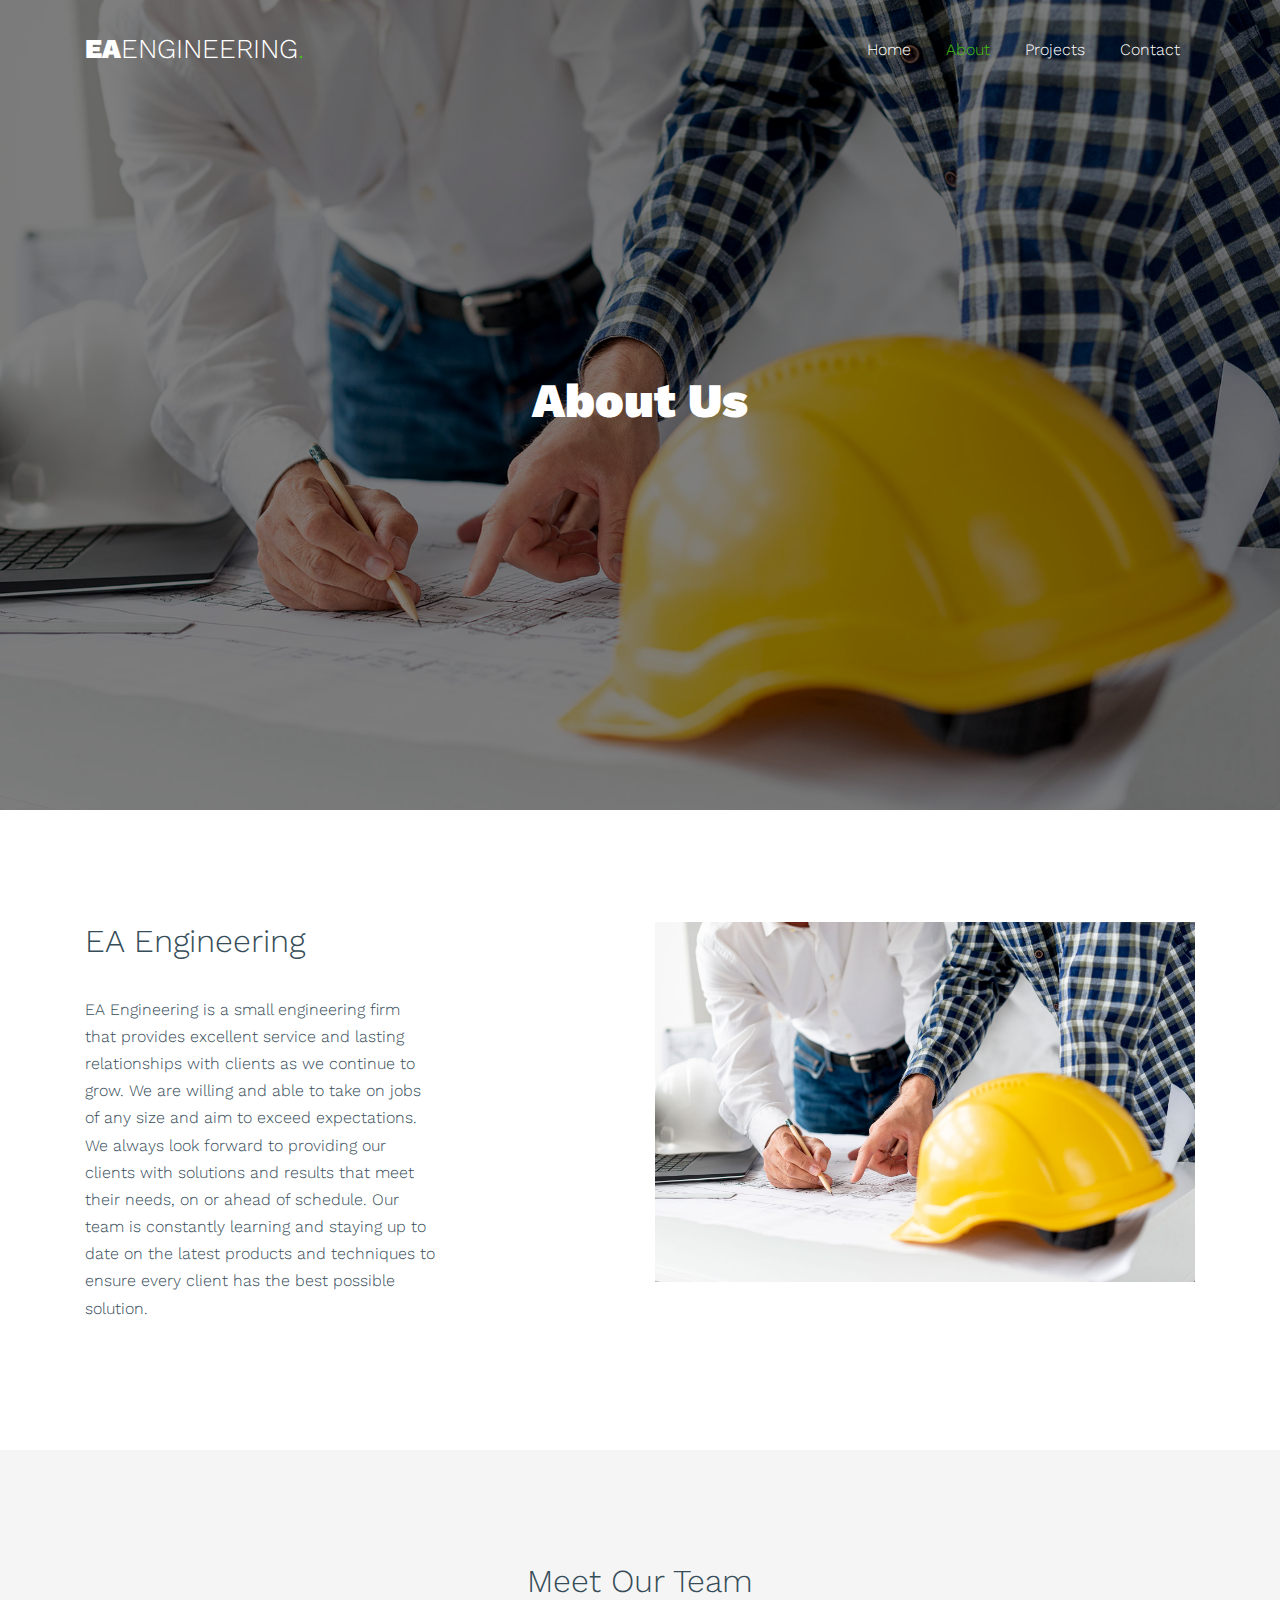
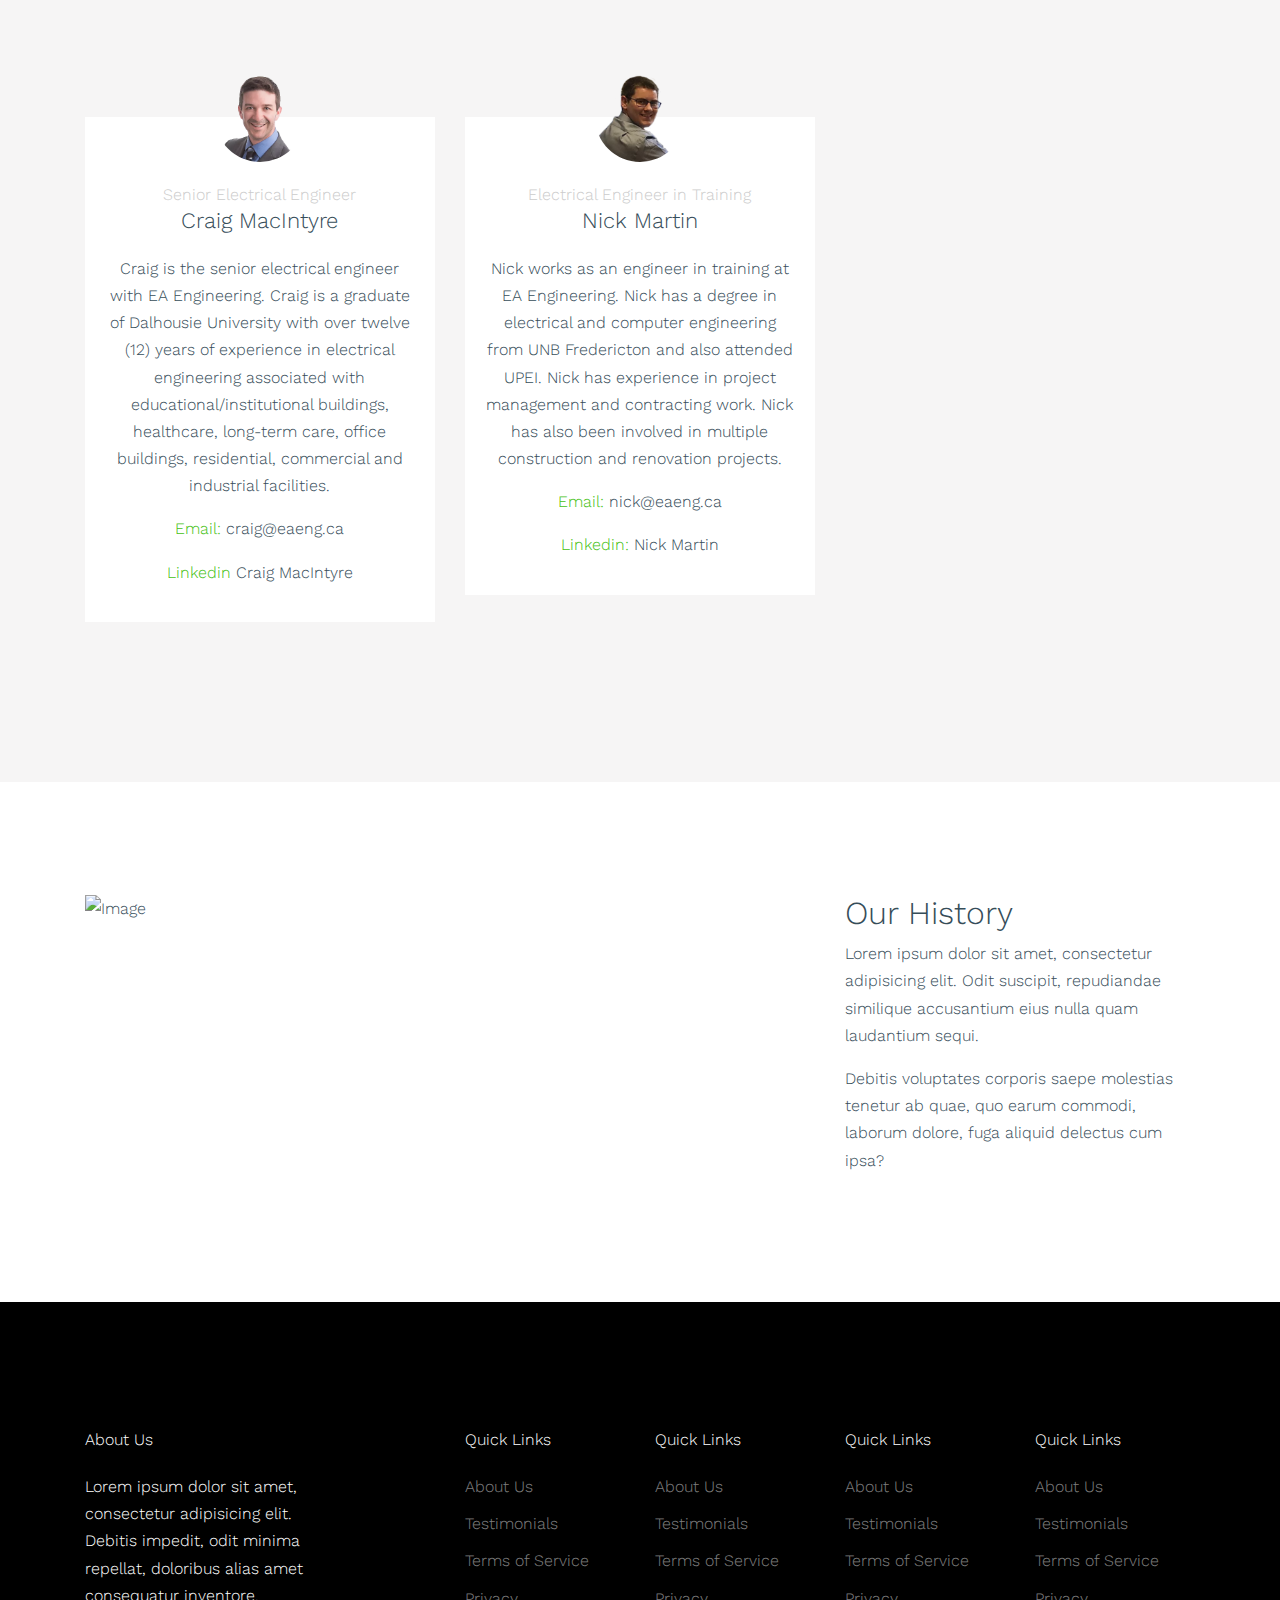
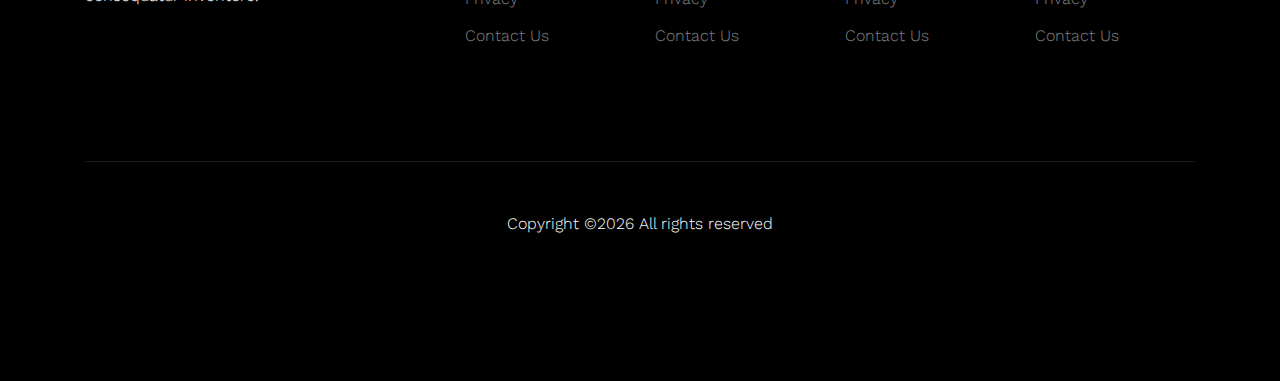
==== commit 641c959d: "y" ====
--- a/about.html
+++ b/about.html
@@ -2,7 +2,7 @@
 <html lang="en">
 
   <head>
-    <title>Handyman &mdash; Free Website Template by Colorlib</title>
+    <title>EA Engineering - About</title>
     <meta charset="utf-8">
     <meta name="viewport" content="width=device-width, initial-scale=1, shrink-to-fit=no">
 
@@ -46,7 +46,7 @@
 
             <div class="col-3 ">
               <div class="site-logo">
-                <a href="index.html"><strong>Handy</strong>man <span class="text-primary">.</span> </a>
+                <a href="index.html"><strong>EA</strong>Engineering<span class="maindot">.</span> </a>
               </div>
             </div>
 
@@ -61,9 +61,7 @@
                 <ul class="site-menu main-menu js-clone-nav ml-auto ">
                   <li><a href="index.html" class="nav-link">Home</a></li>
                   <li class="active"><a href="about.html" class="nav-link">About</a></li>
-                  <li><a href="services.html" class="nav-link">Services</a></li>
                   <li><a href="projects.html" class="nav-link">Projects</a></li>
-                  <li><a href="blog.html" class="nav-link">Blog</a></li>
                   <li><a href="contact.html" class="nav-link">Contact</a></li>
 
                 </ul>
@@ -83,7 +81,6 @@
           <div class="row align-items-center justify-content-center">
             <div class="col-lg-6 text-center">
               <h1>About Us</h1>
-              <p>Lorem ipsum dolor sit amet consectetur adipisicing elit.</p>
             </div>
           </div>
         </div>
@@ -99,9 +96,12 @@
             <img src="images/hero_2.jpg" alt="Image" class="img-fluid">
           </div>
           <div class="col-lg-4 mr-auto">
-            <h2>Car Company</h2>
-            <p>Lorem ipsum dolor sit amet, consectetur adipisicing elit. Odit suscipit, repudiandae similique accusantium eius nulla quam laudantium sequi.</p>
-            <p>Debitis voluptates corporis saepe molestias tenetur ab quae, quo earum commodi, laborum dolore, fuga aliquid delectus cum ipsa?</p>
+            <h2>EA Engineering</h2>
+            <p><br>EA Engineering is a small engineering firm that provides excellent service and lasting relationships with clients as we continue to grow. We are willing and able to take on jobs of
+            any size and aim to exceed expectations. We always look forward to providing
+            our clients with solutions and results that meet their needs, on or ahead of
+            schedule. Our team is constantly learning and staying up to date on the latest 
+            products and techniques to ensure every client has the best possible solution.</p>
           </div>
         </div>
       </div>
@@ -112,7 +112,6 @@
         <div class="row justify-content-center text-center mb-5 section-2-title">
           <div class="col-md-6">
             <h2 class="mb-4">Meet Our Team</h2>
-            <p>Lorem ipsum dolor sit amet, consectetur adipisicing elit. Reiciendis provident eius ratione velit, voluptas laborum nemo quas ad necessitatibus placeat?</p>
           </div>
         </div>
         <div class="row align-items-stretch">
@@ -120,85 +119,41 @@
           <div class="col-lg-4 col-md-6 mb-5">
             <div class="post-entry-1 h-100 person-1">
               
-                <img src="images/person_1.jpg" alt="Image"
+                <img src="images/person1.png" alt="Image"
                  class="img-fluid">
             
               <div class="post-entry-1-contents">
-                <span class="meta">Founder</span>
-                <h2>James Doe</h2>
-                <p>Lorem ipsum dolor sit amet, consectetur adipisicing elit. Ipsa, sapiente.</p>
+                <span class="meta">Senior Electrical Engineer</span>
+                <h2>Craig MacIntyre</h2>
+                <p>Craig is the senior electrical engineer with EA Engineering.  Craig is a graduate of Dalhousie University with over twelve (12) years of experience in electrical engineering associated with educational/institutional buildings, healthcare, long-term care, office buildings, residential, commercial and industrial facilities. 
+                  <br>
+                  <p><span class="green">Email:</span> <span href = "mailto:craig@eaeng.ca">craig@eaeng.ca</span></p>
+                  <p><span class="green">Linkedin</span> <span href = "https://www.linkedin.com/in/craig-macintyre-51bab060/">Craig MacIntyre</span></p>
+                </p>
               </div>
             </div>
           </div>
           <div class="col-lg-4 col-md-6 mb-5">
             <div class="post-entry-1 h-100 person-1">
               
-                <img src="images/person_2.jpg" alt="Image"
+                <img src="images/person2.png" alt="Image"
                  class="img-fluid">
             
               <div class="post-entry-1-contents">
-                <span class="meta">Founder</span>
-                <h2>James Doe</h2>
-                <p>Lorem ipsum dolor sit amet, consectetur adipisicing elit. Ipsa, sapiente.</p>
-              </div>
-            </div>
-          </div>
-
-          <div class="col-lg-4 col-md-6 mb-5">
-            <div class="post-entry-1 h-100 person-1">
-              
-                <img src="images/person_3.jpg" alt="Image"
-                 class="img-fluid">
-            
-              <div class="post-entry-1-contents">
-                <span class="meta">Founder</span>
-                <h2>James Doe</h2>
-                <p>Lorem ipsum dolor sit amet, consectetur adipisicing elit. Ipsa, sapiente.</p>
-              </div>
-            </div>
-          </div>
-
-          <div class="col-lg-4 col-md-6 mb-5">
-            <div class="post-entry-1 h-100 person-1">
-              
-                <img src="images/person_4.jpg" alt="Image"
-                 class="img-fluid">
-            
-              <div class="post-entry-1-contents">
-                <span class="meta">Founder</span>
-                <h2>James Doe</h2>
-                <p>Lorem ipsum dolor sit amet, consectetur adipisicing elit. Ipsa, sapiente.</p>
-              </div>
-            </div>
-          </div>
-
-          <div class="col-lg-4 col-md-6 mb-5">
-            <div class="post-entry-1 h-100 person-1">
-              
-                <img src="images/person_5.jpg" alt="Image"
-                 class="img-fluid">
-            
-              <div class="post-entry-1-contents">
-                <span class="meta">Founder</span>
-                <h2>James Doe</h2>
-                <p>Lorem ipsum dolor sit amet, consectetur adipisicing elit. Ipsa, sapiente.</p>
-              </div>
-            </div>
-          </div>
-
-          <div class="col-lg-4 col-md-6 mb-5">
-            <div class="post-entry-1 h-100 person-1">
-              
-                <img src="images/person_1.jpg" alt="Image"
-                 class="img-fluid">
-            
-              <div class="post-entry-1-contents">
-                <span class="meta">Founder</span>
-                <h2>James Doe</h2>
-                <p>Lorem ipsum dolor sit amet, consectetur adipisicing elit. Ipsa, sapiente.</p>
-              </div>
-            </div>
-          </div>
+                <span class="meta">Electrical Engineer in Training</span>
+                <h2>Nick Martin</h2>
+                <p>Nick works as an engineer in training at EA Engineering. Nick has a degree in electrical and computer engineering from UNB Fredericton and also attended UPEI. Nick has experience in project management and contracting work. Nick has also been involved in multiple construction and renovation projects. </p>
+              
+                <p><span class="green">Email:</span> <span href = "mailto:craig@eaeng.ca">nick@eaeng.ca</span></p>
+                <p><span class="green">Linkedin:</span> <span href = "">Nick Martin</span></p>
+              </div>
+            </div>
+          </div>
+
+          
+          
+          
+          
 
 
         </div>
@@ -219,49 +174,6 @@
         </div>
       </div>
     </div>
-
-    
-    <div class="site-section bg-light">
-      <div class="container">
-        <div class="row mb-5">
-          <div class="col-md-4 mx-auto">
-            <h2 class="line-bottom text-center">Testimonials</h2>
-          </div>
-        </div>
-        <div class="row">
-          <div class="col-lg-6">
-            <div class="testimonial-3">
-              <blockquote>Lorem ipsum dolor sit amet, consectetur adipisicing elit. Iure id accusantium similique temporibus nihil blanditiis adipisci aperiam, sapiente suscipit vero.</blockquote>
-              <div class="vcard d-flex align-items-center">
-                <div class="img-wrap mr-3">
-                  <img src="images/person_1.jpg" alt="Image" class="img-fluid">
-                </div>
-                <div>
-                  <span class="d-block">John Smith</span>
-                  <span class="position">Client From Facebook</span>
-                </div>
-              </div>
-            </div>
-          </div>
-          <div class="col-lg-6">
-            <div class="testimonial-3">
-              <blockquote>Lorem ipsum dolor sit amet, consectetur adipisicing elit. Iure id accusantium similique temporibus nihil blanditiis adipisci aperiam, sapiente suscipit vero.</blockquote>
-              <div class="vcard d-flex align-items-center">
-                <div class="img-wrap mr-3">
-                  <img src="images/person_2.jpg" alt="Image" class="img-fluid">
-                </div>
-                <div>
-                  <span class="d-block">John Smith</span>
-                  <span class="position">Client From Facebook</span>
-                </div>
-              </div>
-            </div>
-          </div>
-        </div>
-      </div>
-    </div>
-
-    
 
     <footer class="site-footer">
       <div class="container">
@@ -320,7 +232,7 @@
             <div class="border-top pt-5">
               <p>
             <!-- Link back to Colorlib can't be removed. Template is licensed under CC BY 3.0. -->
-            Copyright &copy;<script>document.write(new Date().getFullYear());</script> All rights reserved | This template is made with <i class="icon-heart text-danger" aria-hidden="true"></i> by <a href="https://colorlib.com" target="_blank" >Colorlib</a>
+            Copyright &copy;<script>document.write(new Date().getFullYear());</script> All rights reserved<a href="https://colorlib.com" target="_blank" ></a>
             <!-- Link back to Colorlib can't be removed. Template is licensed under CC BY 3.0. -->
             </p>
             </div>
--- a/css/style.css
+++ b/css/style.css
@@ -4,6 +4,10 @@
 
 .btn-primary {
   background-color: #44C113;
+}
+
+.green {
+  color: #44C113;
 }
 
 .font-size-10 {
